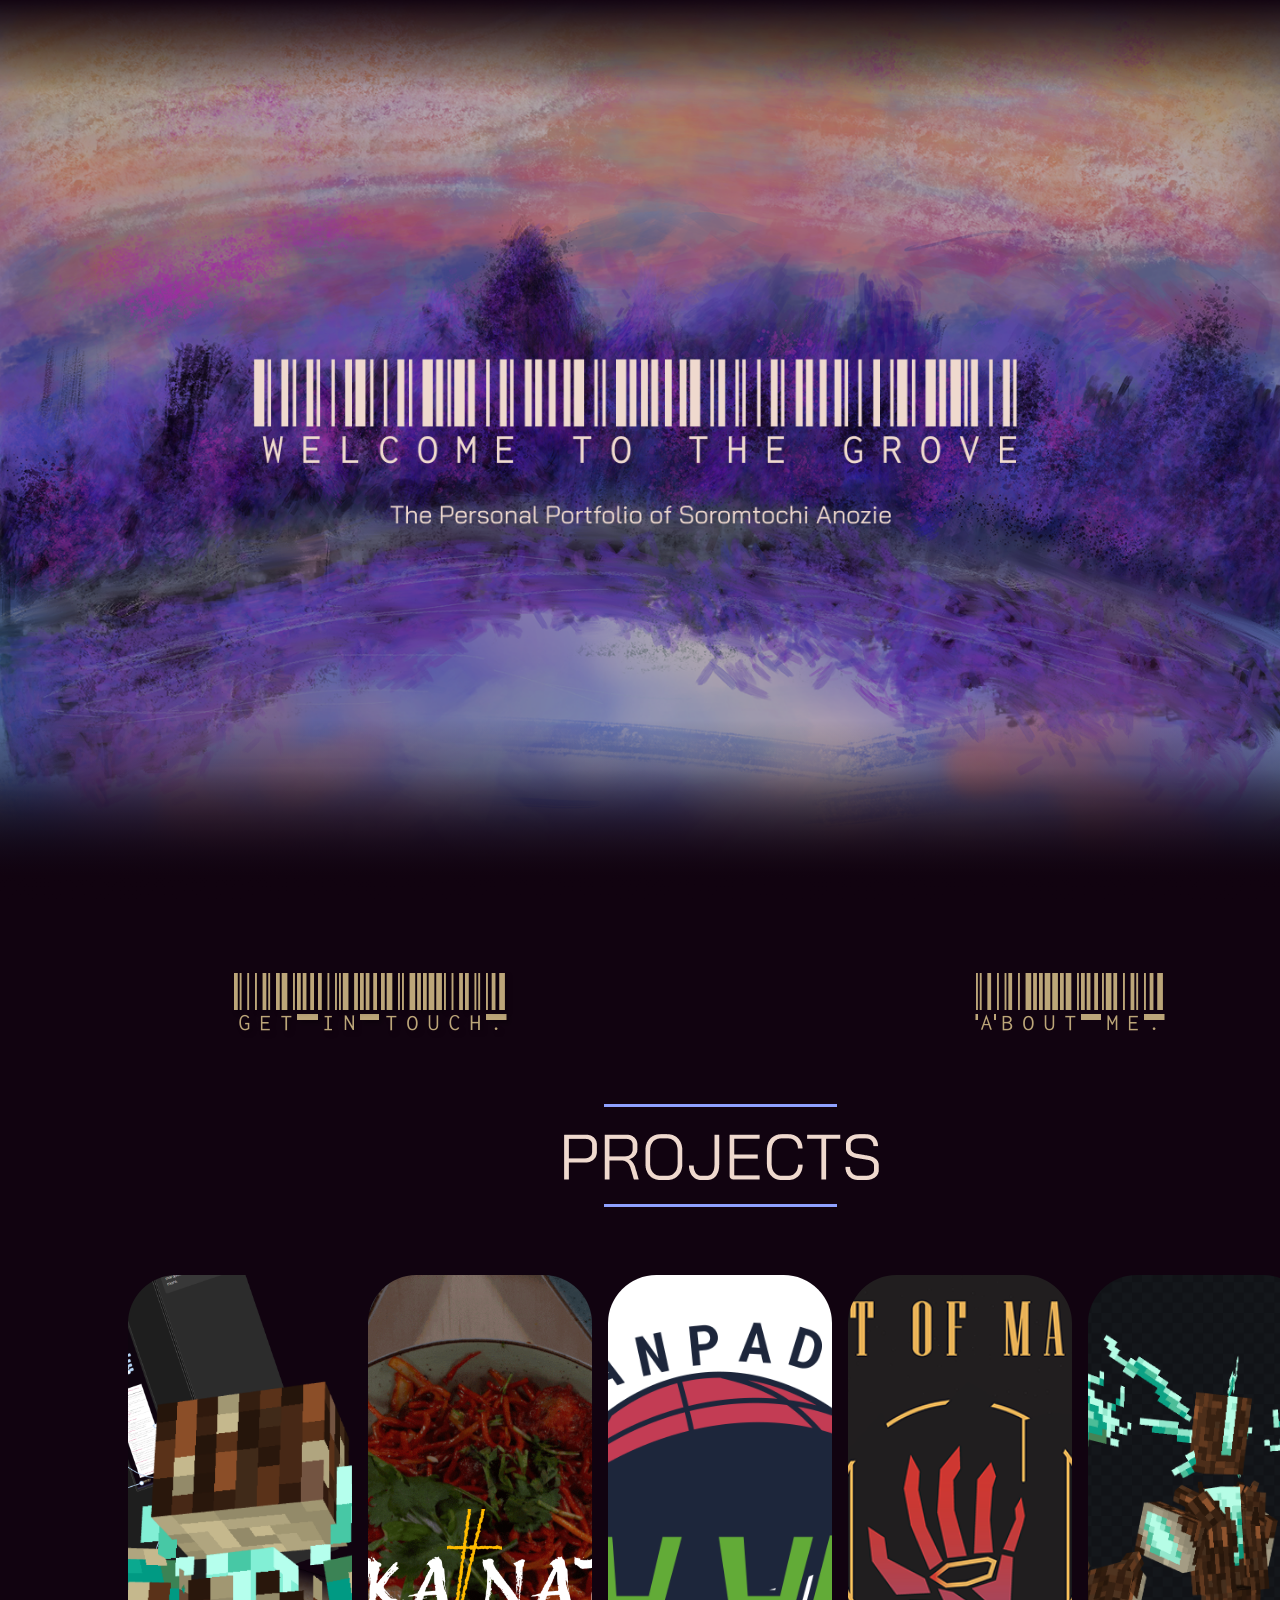
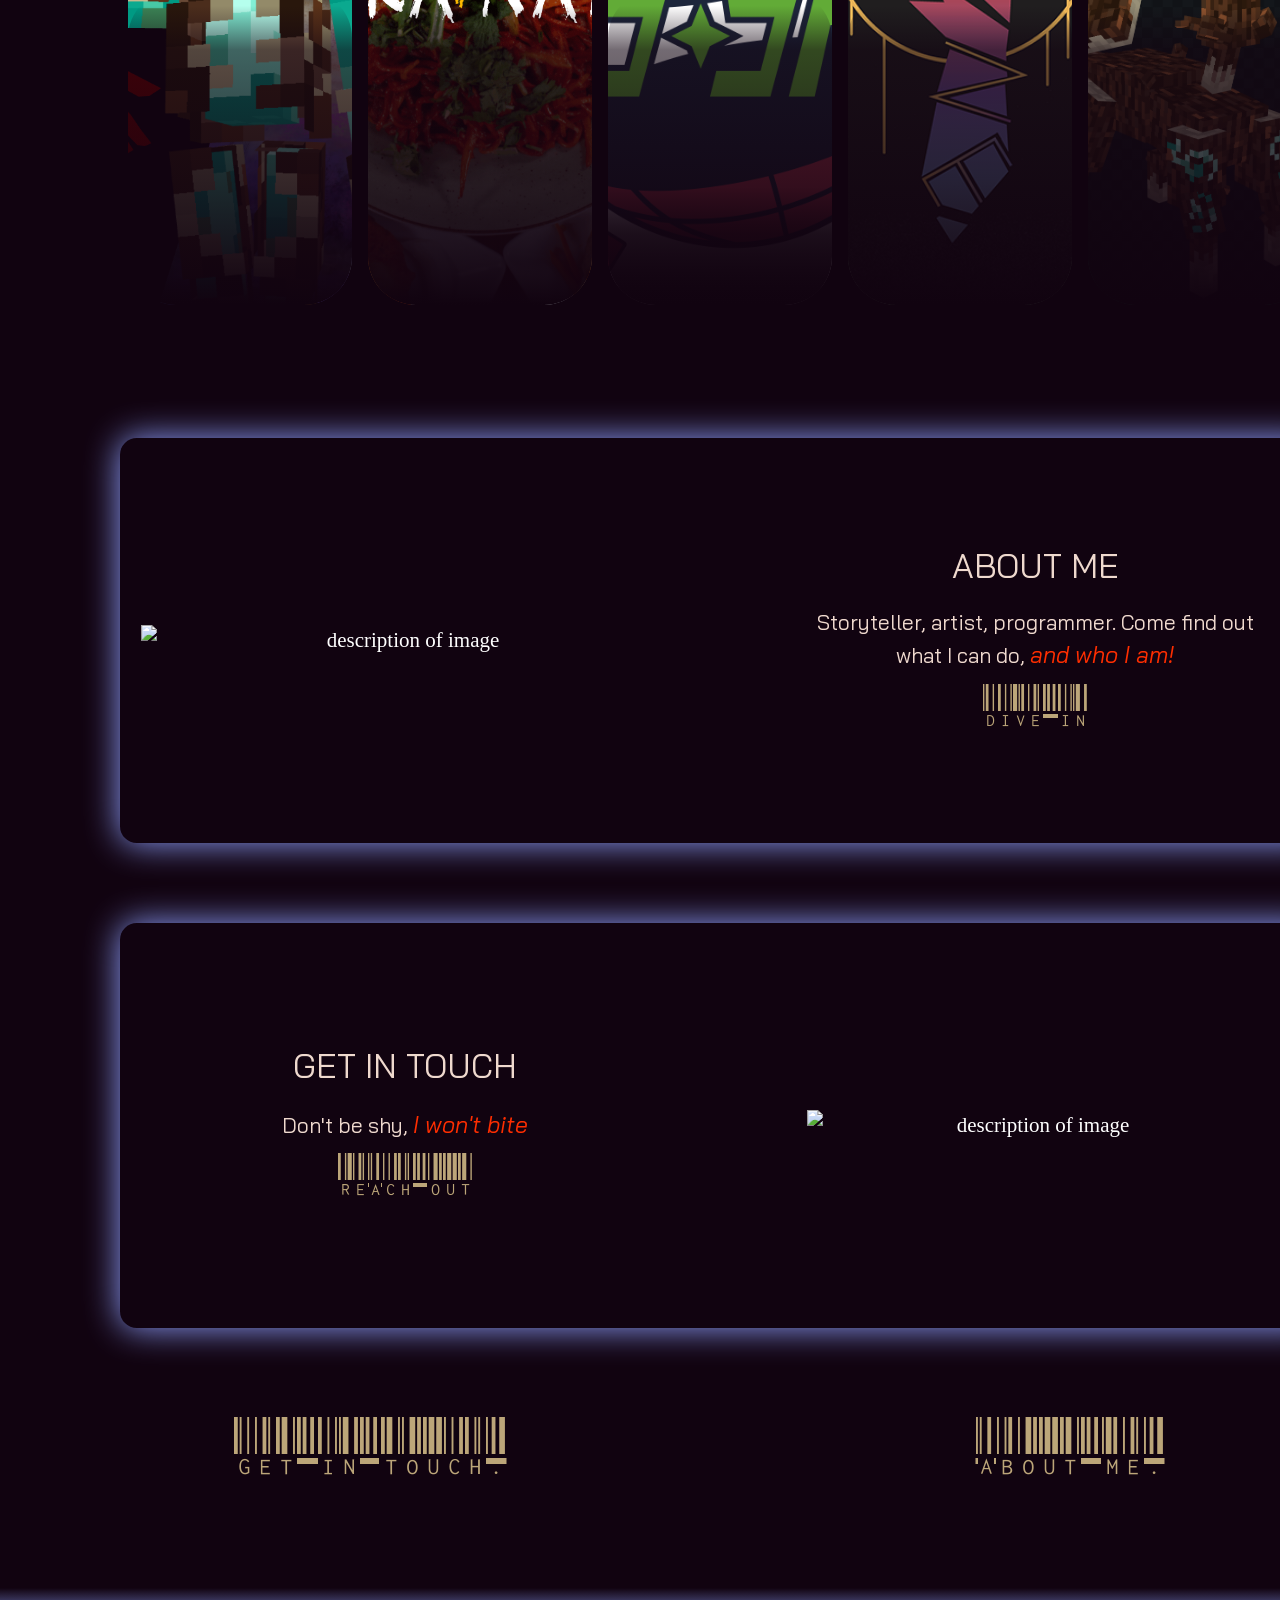
==== index.html @ 04a6e77a "Changed landing page banner, about me banner Added content borders to improve page structure Resolve" ====
<!DOCTYPE html>
<html lang="en-CA">
<head>
    <!--Made by Soromtochi Anozie on [2026/06/27]-->
    <title>Final Assignment</title>
    <meta charset="UTF-8">
    <meta name="viewport" content="width=device-width, initial-scale=1.0" />

    <!--Google Fonts -->
    <link rel="preconnect" href="https://fonts.googleapis.com">
    <link rel="preconnect" href="https://fonts.gstatic.com" crossorigin>
    <link href="https://fonts.googleapis.com/css2?family=Bai+Jamjuree:ital,wght@0,200;0,300;0,400;0,500;0,600;0,700;1,200;1,300;1,400;1,500;1,600;1,700&family=Libre+Barcode+128+Text&display=swap" rel="stylesheet">

    <!-- CSS Mastersheet Link-->
    <link rel="stylesheet" href="style\master.css">
        
    <!-- Testing CSS file TO BE MERGED WITH MASTER.CSS-->
    <link rel="stylesheet" href="style\index-rework.css">

    <!-- CSS Animations File Link-->
    <link rel="stylesheet" href="style\animations.css">

    <!-- JS scripts-->
    <script src="style\s_master.js" async></script>
</head>
<body class="page_mask_horiz">
    <div class="headline">
        <div class="banner-bottom-gradient">
            <h2>
                <a class="navlink" href="weird bug? gradient won't show up without this'"></a>
            </h2>
        </div>
        <img style="width:100vw;" src="images\homepage\homepage_header.png" alt="Large leader that reads 'welcome to the grove, the personal
                            portfolio of Soromtochi Anozie' In the background is a
                            painted forest behind a lake that reflects the sunset
                            and forest. The painting is made with hues of purple,
                            blue and black, with hints of orange in the sunset.">
    </div>
    <div class="main-container">
        <div class="content-strip">
            <div class="navbar-container">
                <div class="nav-content">
                    <a class="navlink" href="contact-page.html" style="text-shadow: 3px 3px 5px rgba(0, 0, 0, 0.3);">GET IN TOUCH.</a>
                </div>
                <div class="nav-content">
                    <a class="navlink" href="about-page.html">ABOUT ME.</a>
                </div>
            </div>
            <!--Projects image banner-->
            <div class="content-section-1x1">
                <div class="content-block-1x1">
                    <img src="images\homepage\project_header.png" alt="description of image">
                </div>
            </div>
            <!--actual content starts-->
            <!--Headline Projects-->
            <div class="projectContainer">
                <!--This Website! Highlight Panel-->
                <div class="projectPanel">
                    <div class="projectHighlightInfoBox">
                        <h1>This Website!</h1>
                        <p>
                            Logo redesign for the CANPAD doctors confference Youth and Young adult branch
                        </p>
                        <h2>
                            <a class="navlink" href="finality-spells-page.html">ENTER</a>
                        </h2>
                    </div>
                    <img class="projectImg" src="images\homepage\this_website_highlight_banner.png" alt="description of image">
                </div>
                <!--Hakka Nation Fictional Redesign Highlight Panel-->
                <div class="projectPanel">
                    <div class="projectHighlightInfoBox">
                        <h1>Hakka Nation Fictional Redesign</h1>
                        <p>
                            Logo redesign for the CANPAD doctors confference Youth and Young adult branch
                        </p>
                        <h2>
                            <a class="navlink" href="finality-spells-page.html">ENTER</a>
                        </h2>
                    </div>
                    <img class="projectImg" src="images\homepage\hakka_nation_redesign_highlight_banner.png" alt="description of image">
                </div>
                <!--CANPAD YYA Redesign Highlight Panel-->
                <div class="projectPanel">
                    <div class="projectHighlightInfoBox">
                        <h1>CANPAD YYA Logo Redesign</h1>
                        <p>
                            Logo redesign for the CANPAD doctors confference Youth and Young adult branch
                        </p>
                        <h2>
                            <a class="navlink" href="finality-spells-page.html">ENTER</a>
                        </h2>
                    </div>
                    <img class="projectImg" src="images\homepage\CANPAD_YYA_logo_design.png" alt="description of image">
                </div>
                <!--Client Design Assignment Highlight Panel-->
                <div class="projectPanel">
                    <div class="projectHighlightInfoBox">
                        <h1>Client Design Assignment</h1>
                        <p>
                            Logo redesign for the CANPAD doctors confference Youth and Young adult branch
                        </p>
                        <h2>
                            <a class="navlink" href="brand-design-assignment-page.html">ENTER</a>
                        </h2>
                    </div>
                    <img class="projectImg" src="images\homepage\outOfManyThumbnail.png" alt="description of image">
                </div>
                <!--Finality Spells Highlight Panel-->
                <div class="projectPanel">
                    <div class="projectHighlightInfoBox">
                        <h1>Finality Spells</h1>
                        <p>
                            A passion project in the form of a Minecraft mod. It combines my skills as a
                            pixel artist, animator, and gameplay designer to create something I can enjoy with my friends
                        </p>
                        <h2>
                            <a class="navlink" href="finality-spells-page.html">ENTER</a>
                        </h2>
                    </div>
                    <img class="projectImg" src="images\homepage\shard_guardian.png" alt="description of image">
                </div>
            </div>
            <!--See more projects link! [blurbs are still being written]-->
            <!--Simple about me blurb with segway to full page-->
            <div class="content-section-2x1-alt light-blue-border">
                <div class="content-block-2x1-alt">
                    <img style="width:110%" src="images\homepage\deerbone_mask.gif" alt="description of image">
                </div>
                <div class="content-block-2x1-alt">
                    <h1>ABOUT ME</h1>
                    <p>
                        Storyteller, artist, programmer. Come find out what I can do,
                        <span class="highlight" style="font-size:1.1em;"><i>and who I am!</i> </span>
                    </p>
                    <h2>
                        <a class="navlink" href="about-page.html">DIVE IN</a>
                    </h2>
                </div>
            </div>
            <!--Like what you see? GET IN TOUCH-->
            <div class="content-section-2x1-alt light-blue-border">
                <div class="content-block-2x1-alt">
                    <h1>GET IN TOUCH</h1>
                    <p>
                        Don't be shy, <span class="highlight" style="font-size:1.1em;"><i>I won't bite</i> </span>
                    </p>
                    <h2>
                        <a class="navlink" href="contact-page.html">REACH OUT</a>
                    </h2>
                </div>
                <div class="content-block-2x1-alt">
                    <img style="width:95%" src="images\homepage\ThunessakIdleNoSpin_facing_left.gif" alt="description of image">
                </div>
            </div>
            <!--Footer-->
            <div class="navbar-container">
                <div class="nav-content">
                    <a class="navlink" href="contact-page.html">GET IN TOUCH.</a>
                </div>
                <div class="nav-content">
                    <a class="navlink" href="about-page.html">ABOUT ME.</a>
                </div>
            </div>
        </div>
    </div>
    <div id="bottomgradient"></div>
</body>
</html>
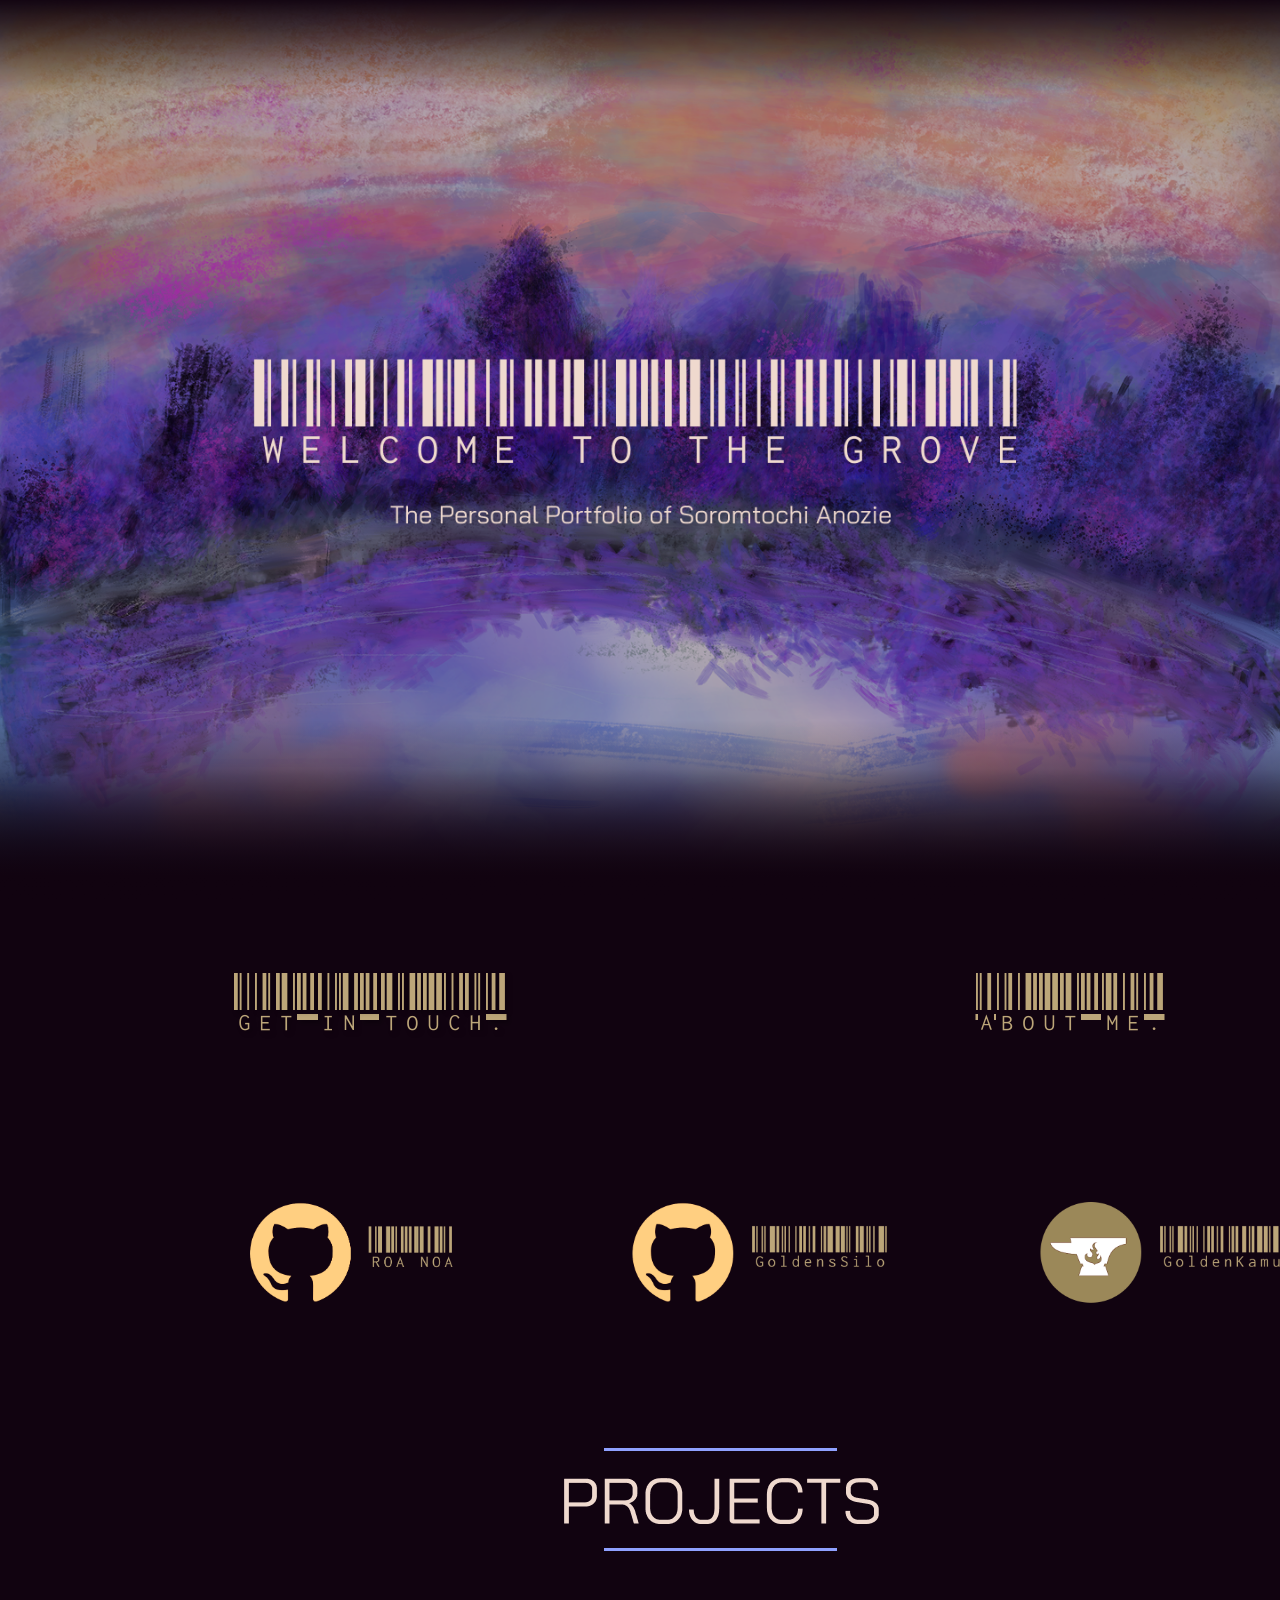
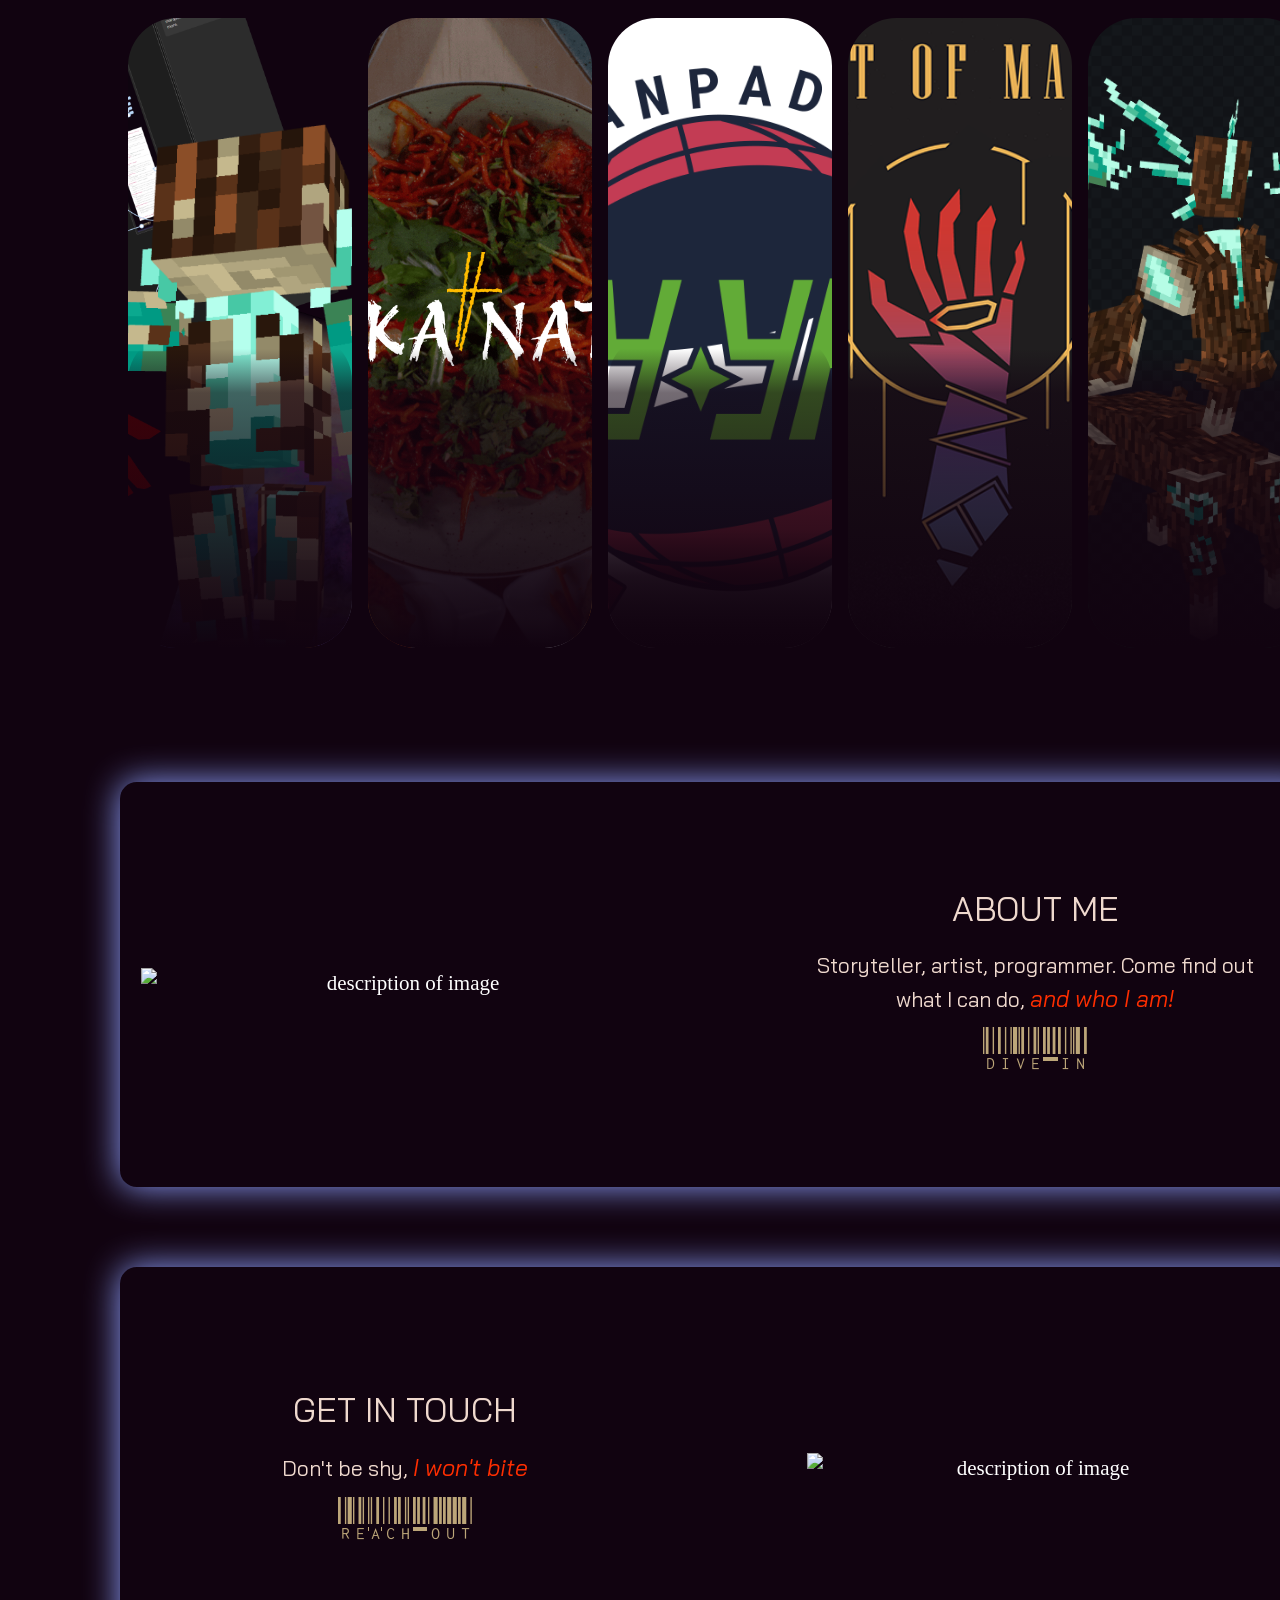
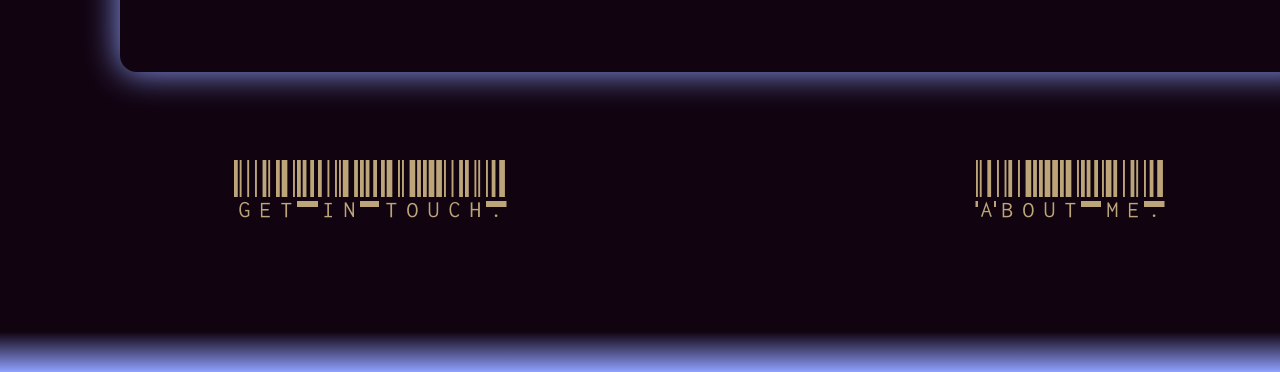
==== commit 6127adc5: "Fixed finality spells and brand design sections Created blurbs for the project highlights on the pag" ====
--- a/index.html
+++ b/index.html
@@ -13,7 +13,7 @@
 
     <!-- CSS Mastersheet Link-->
     <link rel="stylesheet" href="style\master.css">
-        
+
     <!-- Testing CSS file TO BE MERGED WITH MASTER.CSS-->
     <link rel="stylesheet" href="style\index-rework.css">
 
@@ -46,6 +46,25 @@
                     <a class="navlink" href="about-page.html">ABOUT ME.</a>
                 </div>
             </div>
+            <!-- Github and Curseforge Links -->
+            <!-- Github and Curseforge Links -->
+            <div class="content-section-3x1" style="margin: 2em;">
+                <div class="content-block-3x1" style="width:25%; scale: 0.35">
+                    <a class="navlink" href="https://github.com/ROA-NOA?tab=repositories">
+                        <img src="images\general\github_roa_noa.png" alt="github logo with the username 'ROA NOA' beside it.">
+                    </a>
+                </div>
+                <div class="content-block-3x1" style="width:25%; scale: 0.35">
+                    <a class="navlink" href="https://github.com/GoldensSilo?tab=repositories">
+                        <img src="images\general\github_goldens_silo.png" alt="github logo with the username 'Goldens Silo' beside it.">
+                    </a>
+                </div>
+                <div class="content-block-3x1" style="width:25%; scale: 0.35">
+                    <a class="navlink" href="https://www.curseforge.com/members/goldenkamui/projects">
+                        <img src="images\general\curseforge_goldenkamui.png" alt="curseforge logo with the username 'GoldenKamui' beside it.">
+                    </a>
+                </div>
+            </div>
             <!--Projects image banner-->
             <div class="content-section-1x1">
                 <div class="content-block-1x1">
@@ -60,7 +79,8 @@
                     <div class="projectHighlightInfoBox">
                         <h1>This Website!</h1>
                         <p>
-                            Logo redesign for the CANPAD doctors confference Youth and Young adult branch
+                            From class assignment to personal project, take a look at how I made this website by hand
+                            with HTML, CSS, and Javascript and a whole lotta Stack Overflow.
                         </p>
                         <h2>
                             <a class="navlink" href="finality-spells-page.html">ENTER</a>
@@ -73,7 +93,8 @@
                     <div class="projectHighlightInfoBox">
                         <h1>Hakka Nation Fictional Redesign</h1>
                         <p>
-                            Logo redesign for the CANPAD doctors confference Youth and Young adult branch
+                            A <b>fictional</b> redesign of the Hakka Nation resteraunt website, featuring sitemaps,
+                            and neumerous adjustments to improve on the original site.
                         </p>
                         <h2>
                             <a class="navlink" href="finality-spells-page.html">ENTER</a>
@@ -86,7 +107,7 @@
                     <div class="projectHighlightInfoBox">
                         <h1>CANPAD YYA Logo Redesign</h1>
                         <p>
-                            Logo redesign for the CANPAD doctors confference Youth and Young adult branch
+                            Logo redesign for the CANPAD doctors confference Youth and Young adult branch.
                         </p>
                         <h2>
                             <a class="navlink" href="finality-spells-page.html">ENTER</a>
@@ -99,7 +120,8 @@
                     <div class="projectHighlightInfoBox">
                         <h1>Client Design Assignment</h1>
                         <p>
-                            Logo redesign for the CANPAD doctors confference Youth and Young adult branch
+                            Mock logo design assignment for an in-class client. Drafted logos, held reviews, created posters,
+                            and photoshop mockups to represent the client's design story.
                         </p>
                         <h2>
                             <a class="navlink" href="brand-design-assignment-page.html">ENTER</a>
@@ -112,8 +134,8 @@
                     <div class="projectHighlightInfoBox">
                         <h1>Finality Spells</h1>
                         <p>
-                            A passion project in the form of a Minecraft mod. It combines my skills as a
-                            pixel artist, animator, and gameplay designer to create something I can enjoy with my friends
+                            A passion project in the form of a Minecraft mod. It combines my skills as an
+                            artist, animator, and gameplay designer to create something I can enjoy with my friends.
                         </p>
                         <h2>
                             <a class="navlink" href="finality-spells-page.html">ENTER</a>
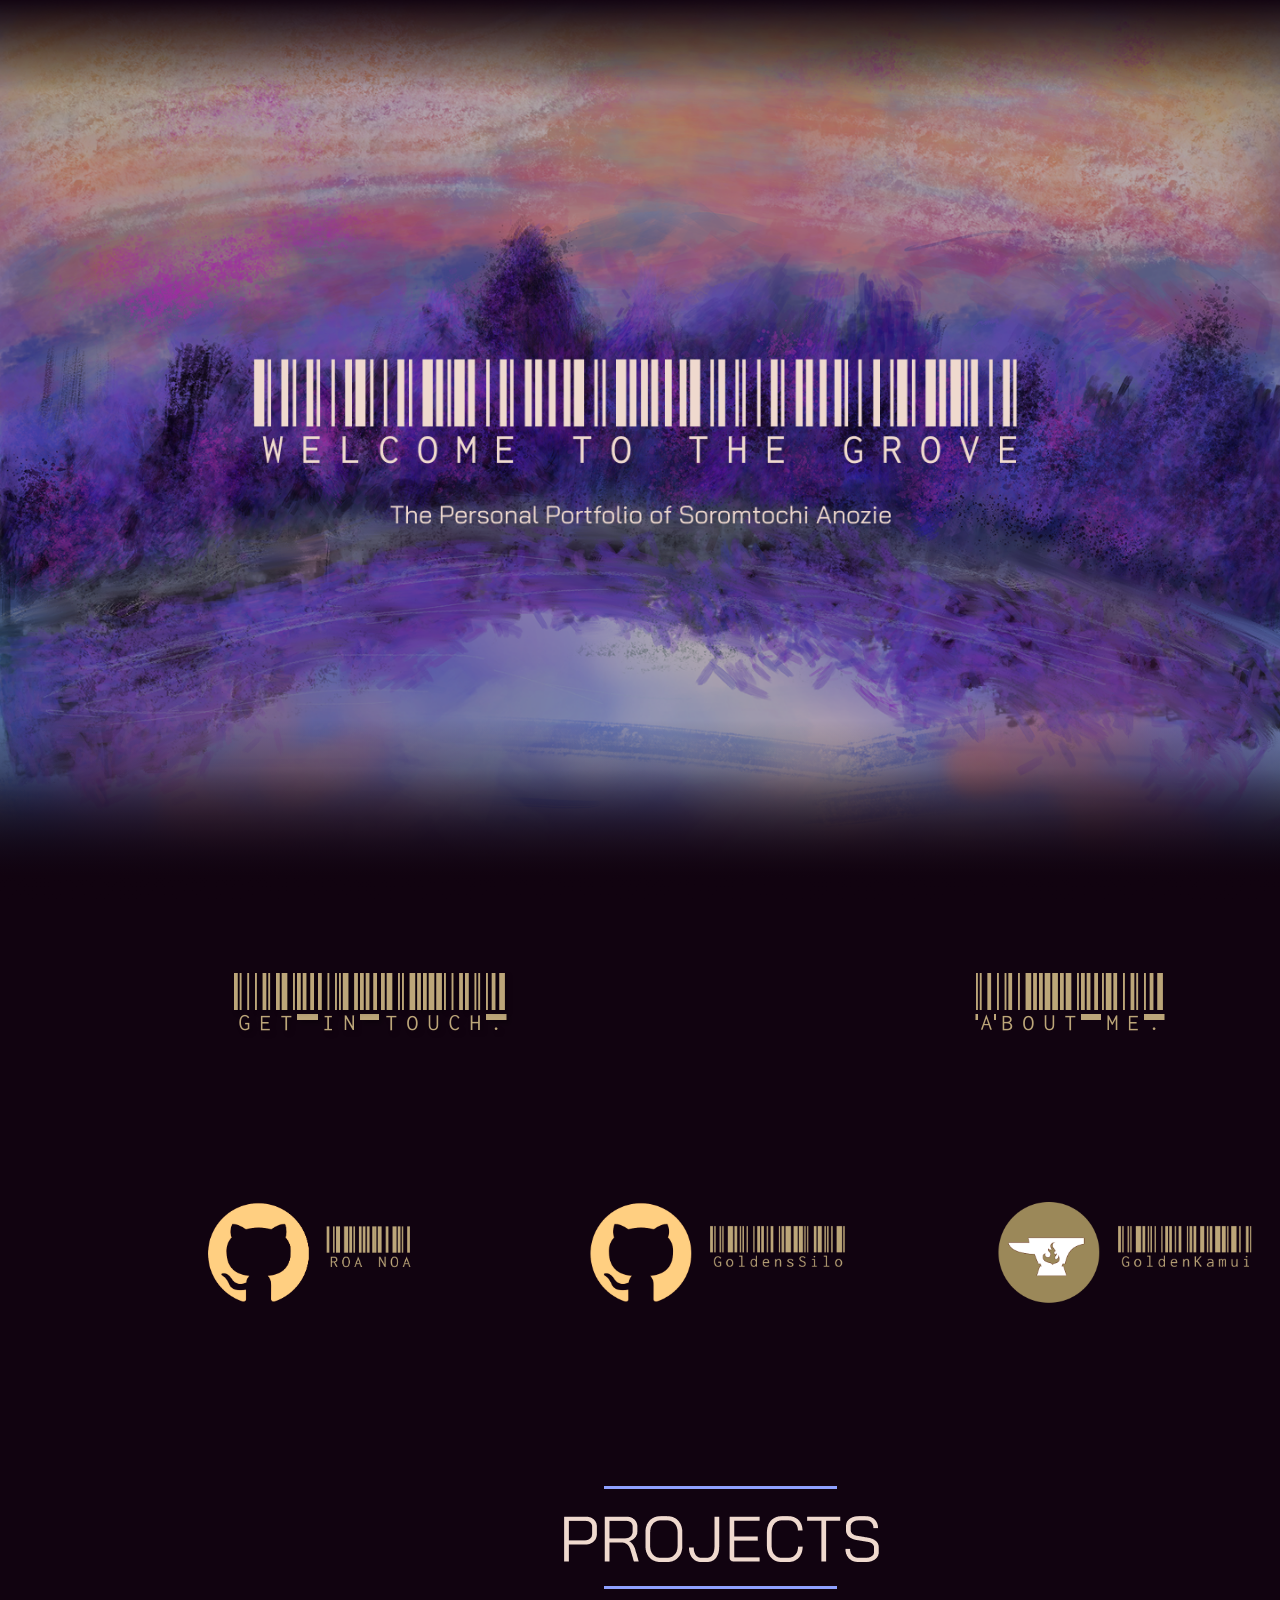
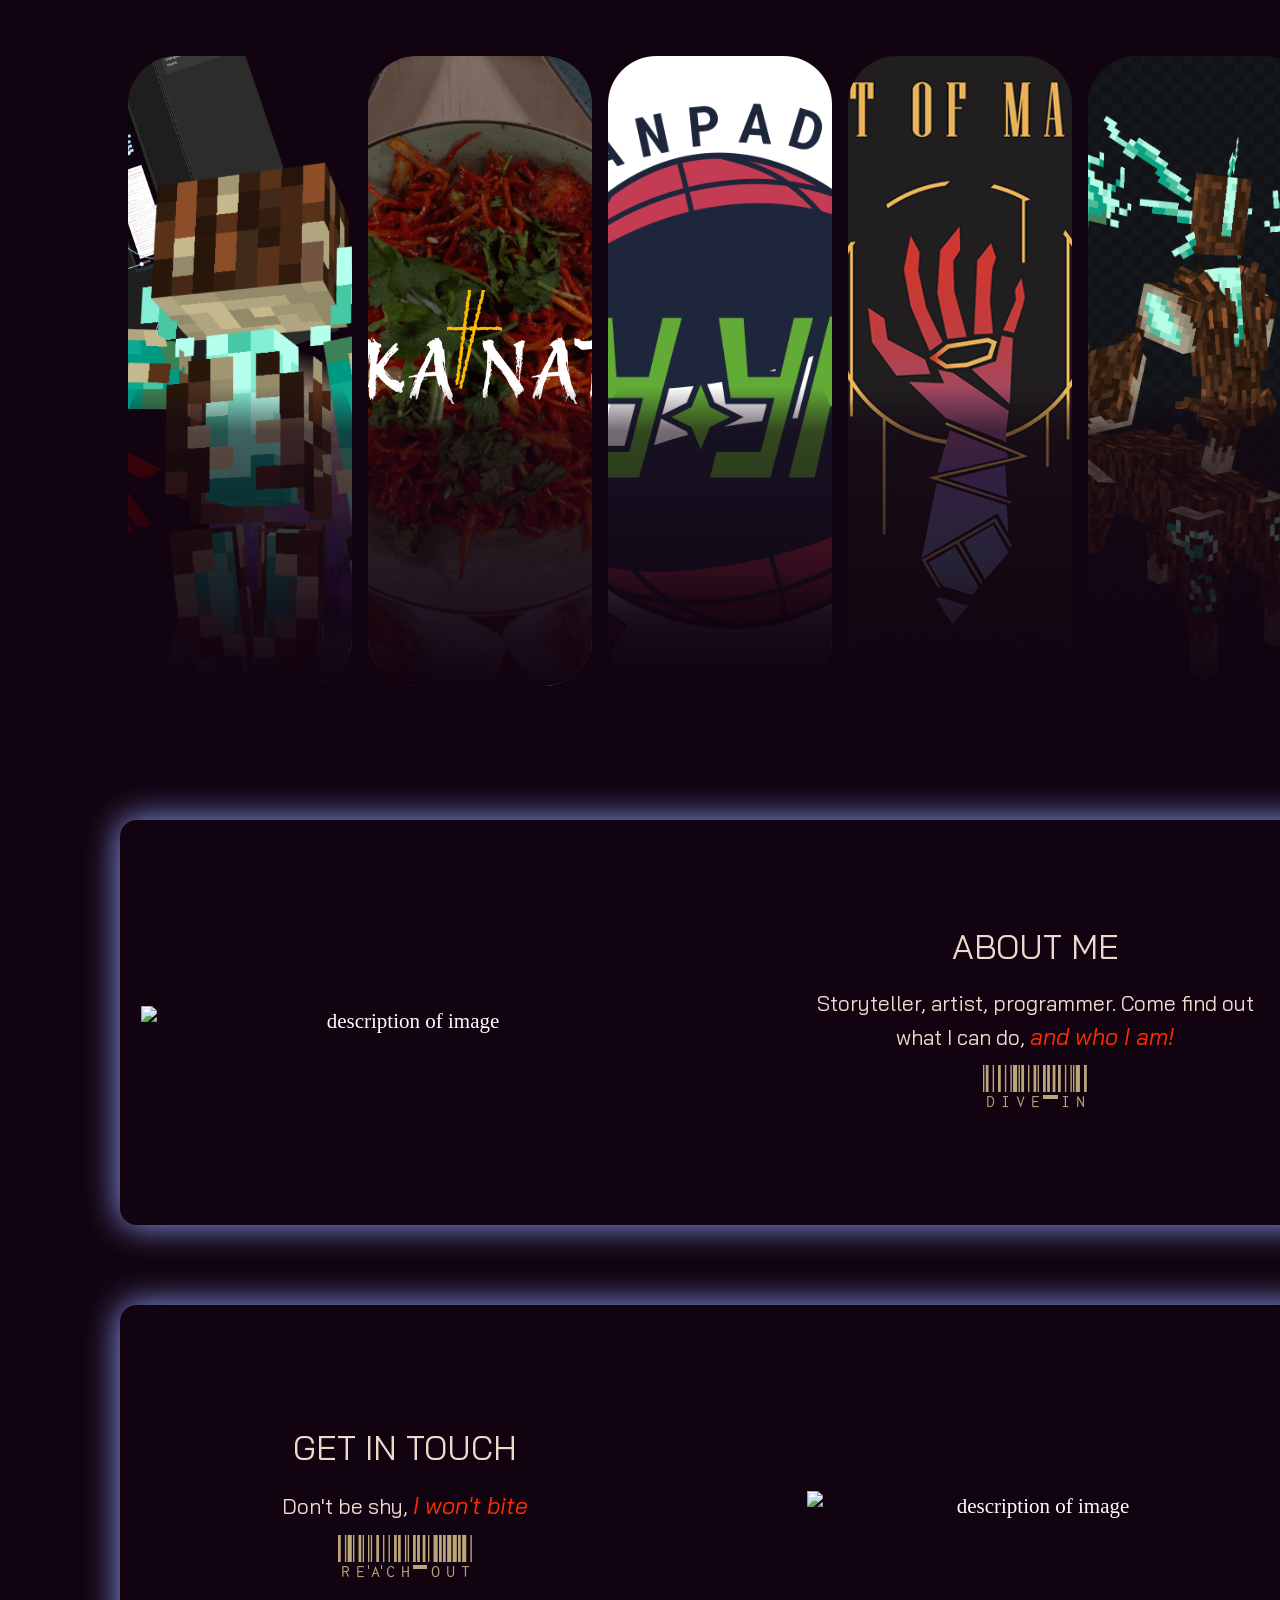
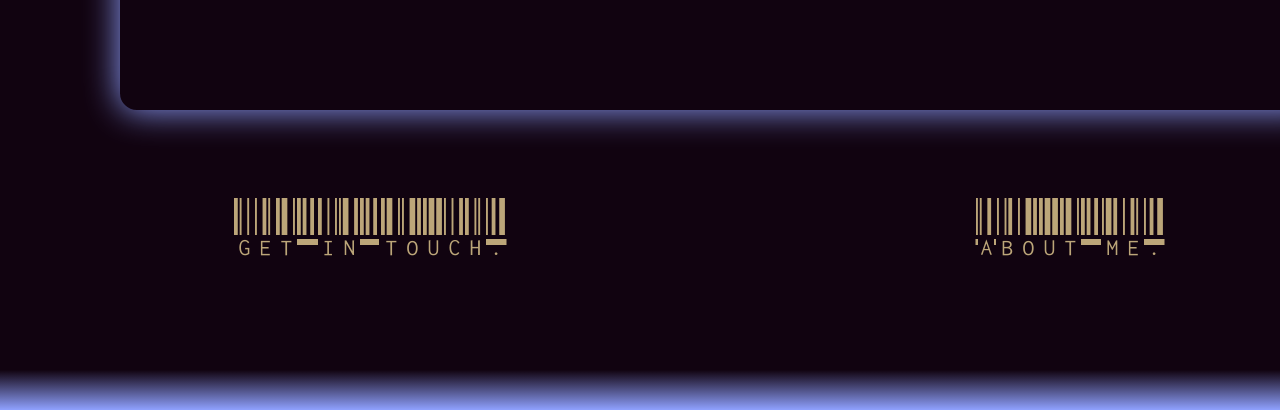
==== commit a9d527d4: "Small fixes to the home page, adjusted working of the brand design assignment page" ====
--- a/index.html
+++ b/index.html
@@ -48,18 +48,18 @@
             </div>
             <!-- Github and Curseforge Links -->
             <!-- Github and Curseforge Links -->
-            <div class="content-section-3x1" style="margin: 2em;">
-                <div class="content-block-3x1" style="width:25%; scale: 0.35">
+            <div class="content-section-3x1" style="display:flex;">
+                <div class="content-block-3x1" style="width:20%; scale: 0.35">
                     <a class="navlink" href="https://github.com/ROA-NOA?tab=repositories">
                         <img src="images\general\github_roa_noa.png" alt="github logo with the username 'ROA NOA' beside it.">
                     </a>
                 </div>
-                <div class="content-block-3x1" style="width:25%; scale: 0.35">
+                <div class="content-block-3x1" style="width:20%; scale: 0.35">
                     <a class="navlink" href="https://github.com/GoldensSilo?tab=repositories">
                         <img src="images\general\github_goldens_silo.png" alt="github logo with the username 'Goldens Silo' beside it.">
                     </a>
                 </div>
-                <div class="content-block-3x1" style="width:25%; scale: 0.35">
+                <div class="content-block-3x1" style="width:20%; scale: 0.35">
                     <a class="navlink" href="https://www.curseforge.com/members/goldenkamui/projects">
                         <img src="images\general\curseforge_goldenkamui.png" alt="curseforge logo with the username 'GoldenKamui' beside it.">
                     </a>
@@ -118,10 +118,10 @@
                 <!--Client Design Assignment Highlight Panel-->
                 <div class="projectPanel">
                     <div class="projectHighlightInfoBox">
-                        <h1>Client Design Assignment</h1>
+                        <h1>Client Brand Design Assignment</h1>
                         <p>
-                            Mock logo design assignment for an in-class client. Drafted logos, held reviews, created posters,
-                            and photoshop mockups to represent the client's design story.
+                            Mock branding assignment for an in-class client. Drafted logos, held reviews, created posters,
+                            and photoshopped mockups to represent the client's design story.
                         </p>
                         <h2>
                             <a class="navlink" href="brand-design-assignment-page.html">ENTER</a>
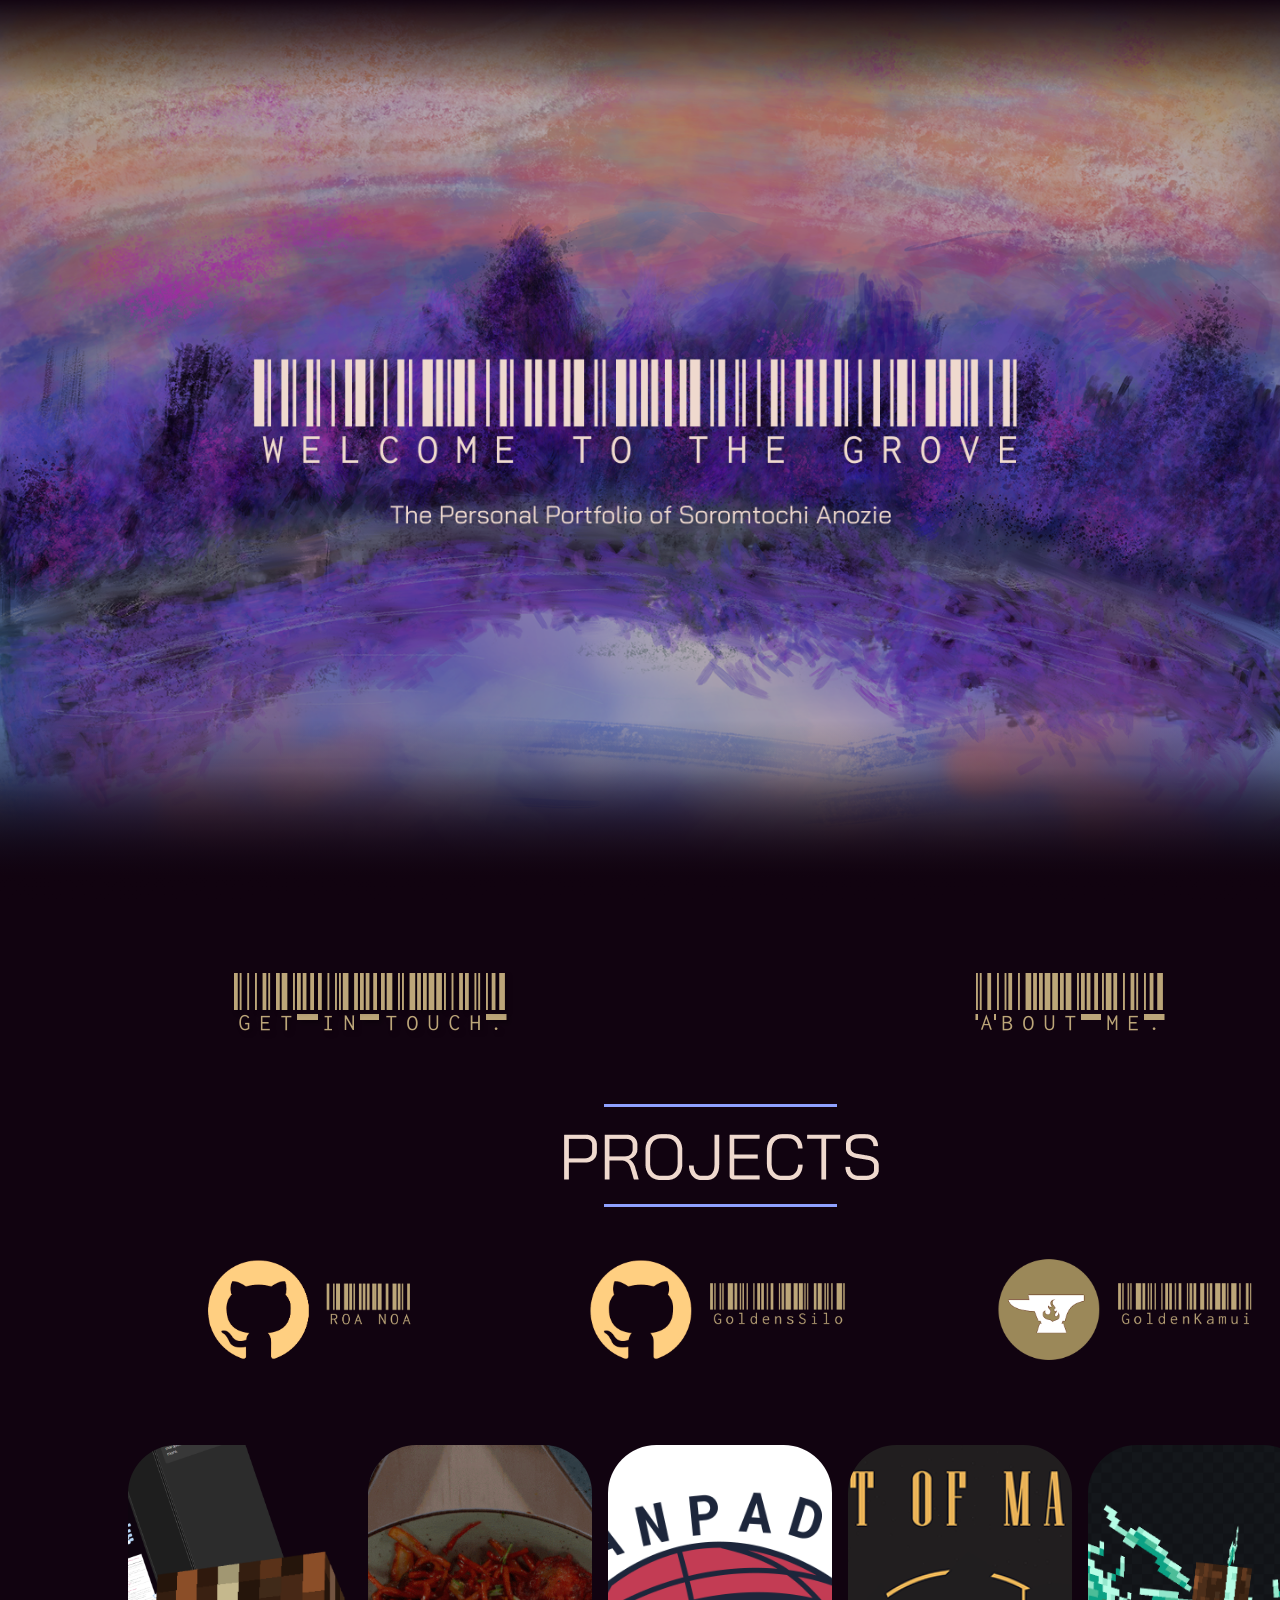
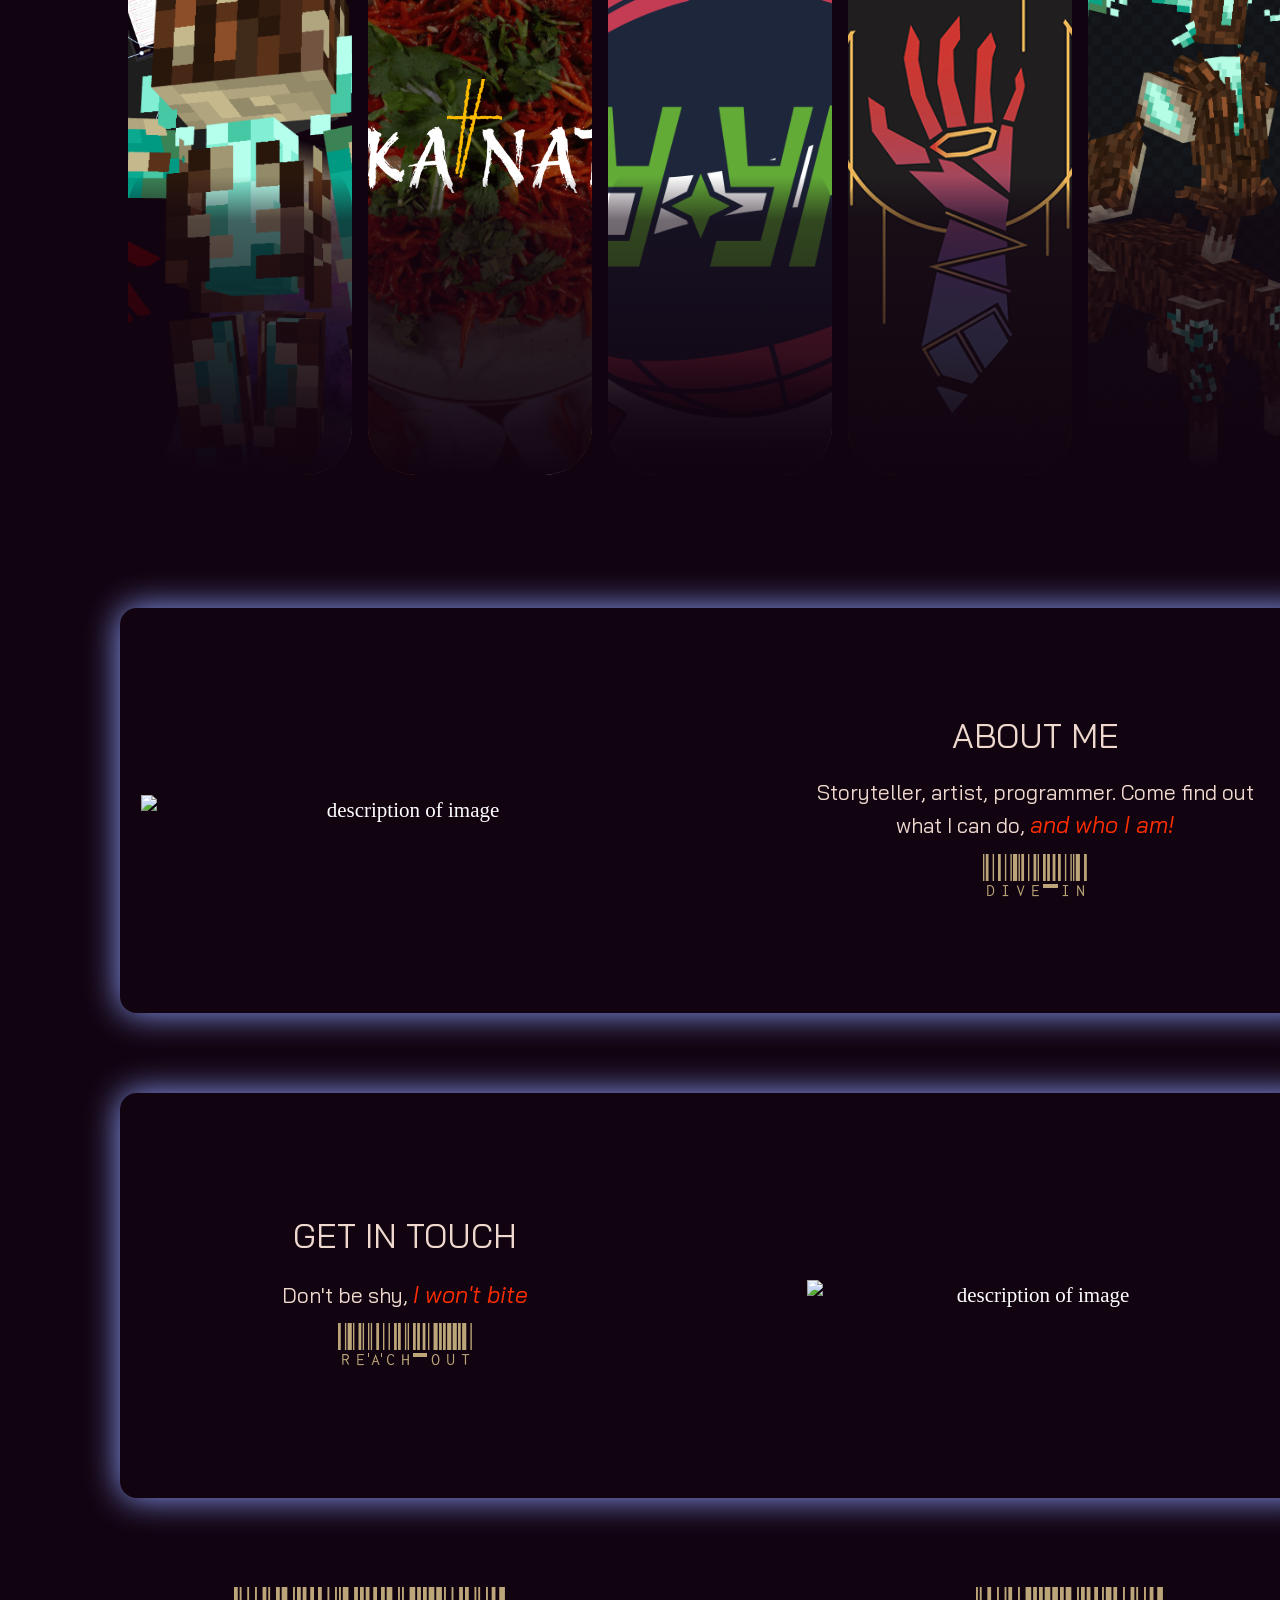
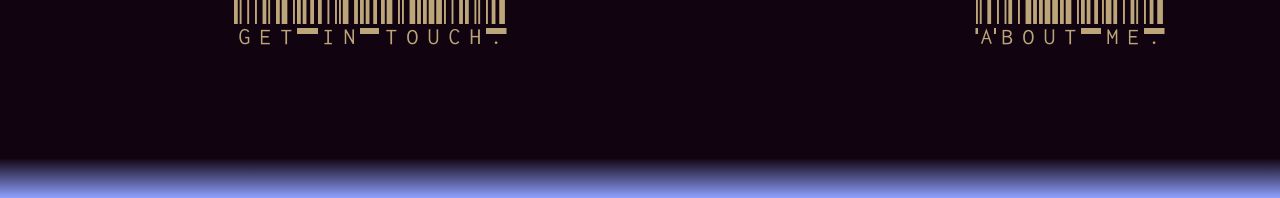
==== commit 637ca184: "Added a class to handle the github/curseforge image links set up Hakka Nation Conceptual Redesign pa" ====
--- a/index.html
+++ b/index.html
@@ -46,29 +46,28 @@
                     <a class="navlink" href="about-page.html">ABOUT ME.</a>
                 </div>
             </div>
-            <!-- Github and Curseforge Links -->
+            <!--Projects image banner-->
+            <div class="content-section-1x1">
+                <div class="content-block-1x1">
+                    <img src="images\homepage\project_header.png" alt="description of image">
+                </div>
+            </div>
             <!-- Github and Curseforge Links -->
             <div class="content-section-3x1" style="display:flex;">
-                <div class="content-block-3x1" style="width:20%; scale: 0.35">
+                <div class="content-block-3x1 git-forge-scaled">
                     <a class="navlink" href="https://github.com/ROA-NOA?tab=repositories">
                         <img src="images\general\github_roa_noa.png" alt="github logo with the username 'ROA NOA' beside it.">
                     </a>
                 </div>
-                <div class="content-block-3x1" style="width:20%; scale: 0.35">
+                <div class="content-block-3x1 git-forge-scaled">
                     <a class="navlink" href="https://github.com/GoldensSilo?tab=repositories">
                         <img src="images\general\github_goldens_silo.png" alt="github logo with the username 'Goldens Silo' beside it.">
                     </a>
                 </div>
-                <div class="content-block-3x1" style="width:20%; scale: 0.35">
+                <div class="content-block-3x1 git-forge-scaled">
                     <a class="navlink" href="https://www.curseforge.com/members/goldenkamui/projects">
                         <img src="images\general\curseforge_goldenkamui.png" alt="curseforge logo with the username 'GoldenKamui' beside it.">
                     </a>
-                </div>
-            </div>
-            <!--Projects image banner-->
-            <div class="content-section-1x1">
-                <div class="content-block-1x1">
-                    <img src="images\homepage\project_header.png" alt="description of image">
                 </div>
             </div>
             <!--actual content starts-->
@@ -88,16 +87,16 @@
                     </div>
                     <img class="projectImg" src="images\homepage\this_website_highlight_banner.png" alt="description of image">
                 </div>
-                <!--Hakka Nation Fictional Redesign Highlight Panel-->
+                <!--Hakka Nation Conceptual Redesign Highlight Panel-->
                 <div class="projectPanel">
                     <div class="projectHighlightInfoBox">
-                        <h1>Hakka Nation Fictional Redesign</h1>
+                        <h1>Hakka Nation Redesign <i>[CONCEPT]</i></h1>
                         <p>
-                            A <b>fictional</b> redesign of the Hakka Nation resteraunt website, featuring sitemaps,
-                            and neumerous adjustments to improve on the original site.
+                            A <b>conceptual</b> redesign of the Hakka Nation resteraunt website, featuring sitemaps,
+                            and neumerous UI + UX adjustments to improve on the original site.
                         </p>
                         <h2>
-                            <a class="navlink" href="finality-spells-page.html">ENTER</a>
+                            <a class="navlink" href="hakka-naion-redesign-page.html">ENTER</a>
                         </h2>
                     </div>
                     <img class="projectImg" src="images\homepage\hakka_nation_redesign_highlight_banner.png" alt="description of image">
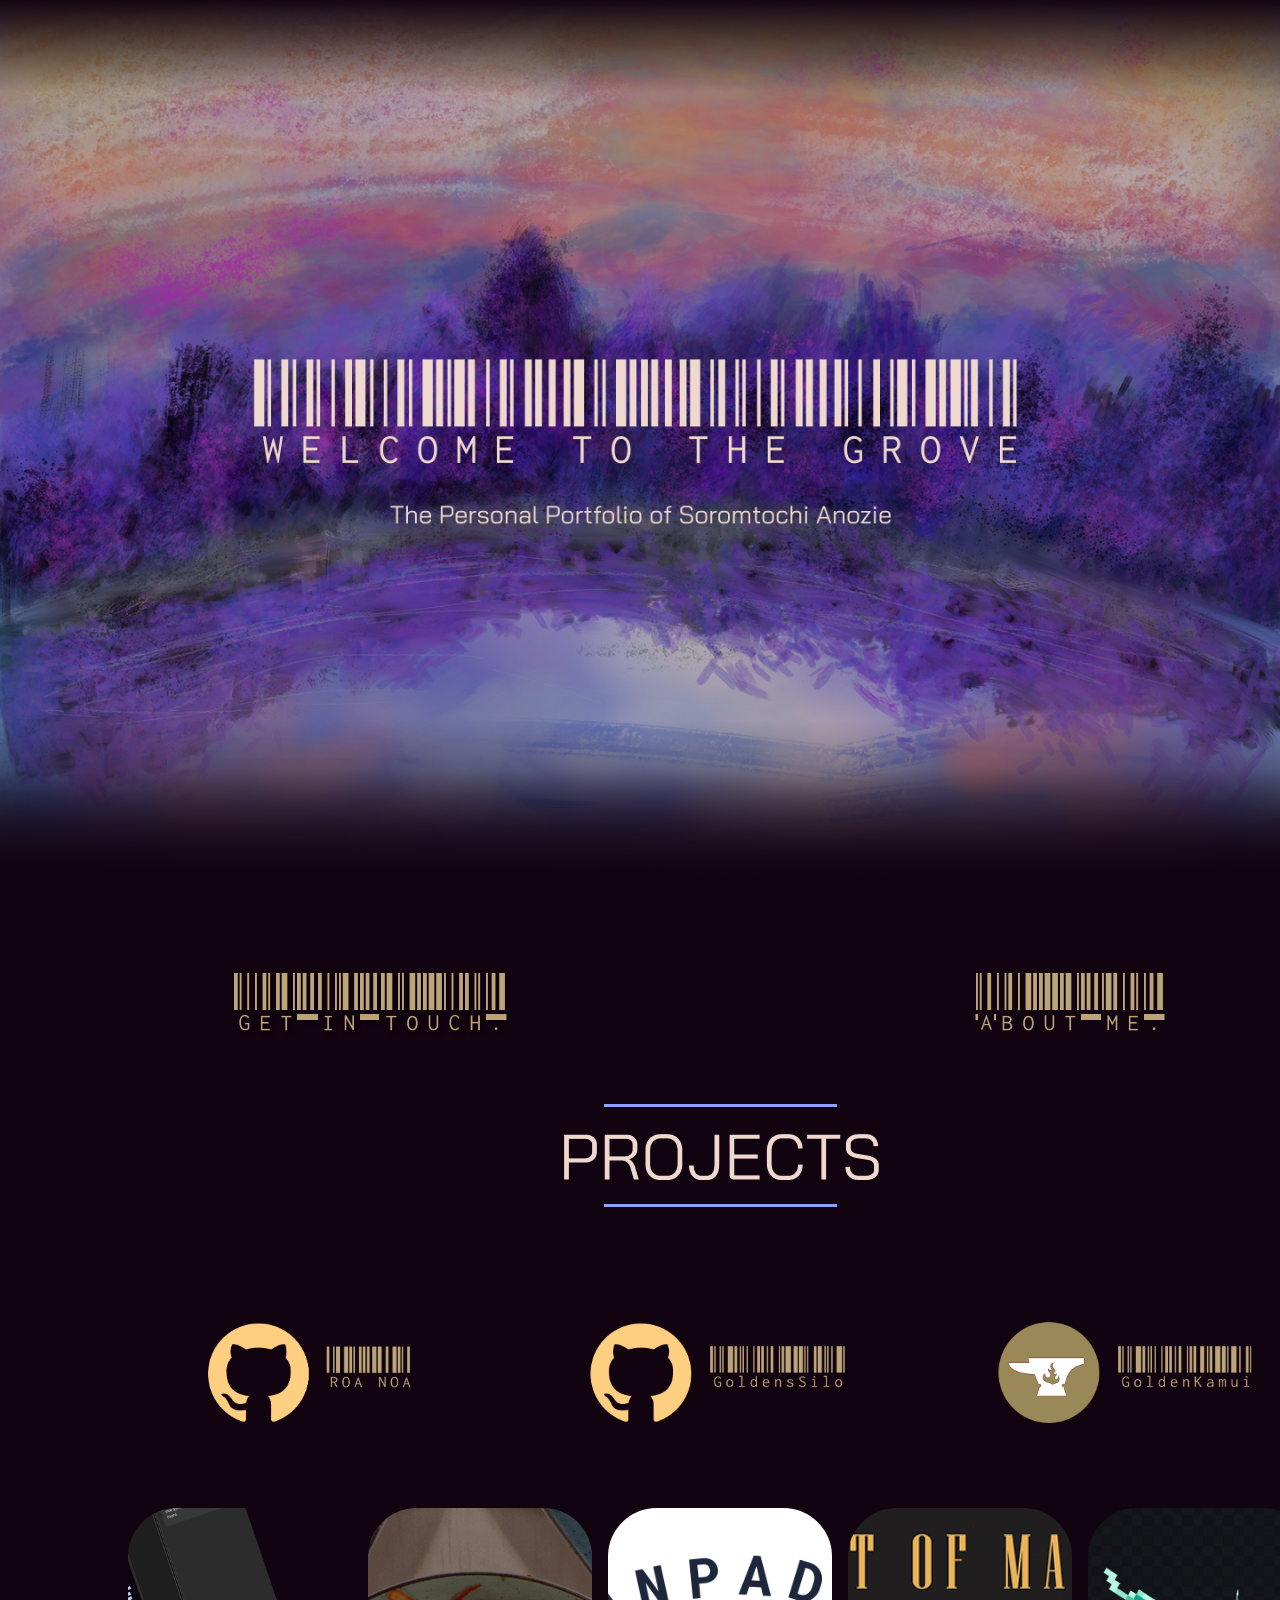
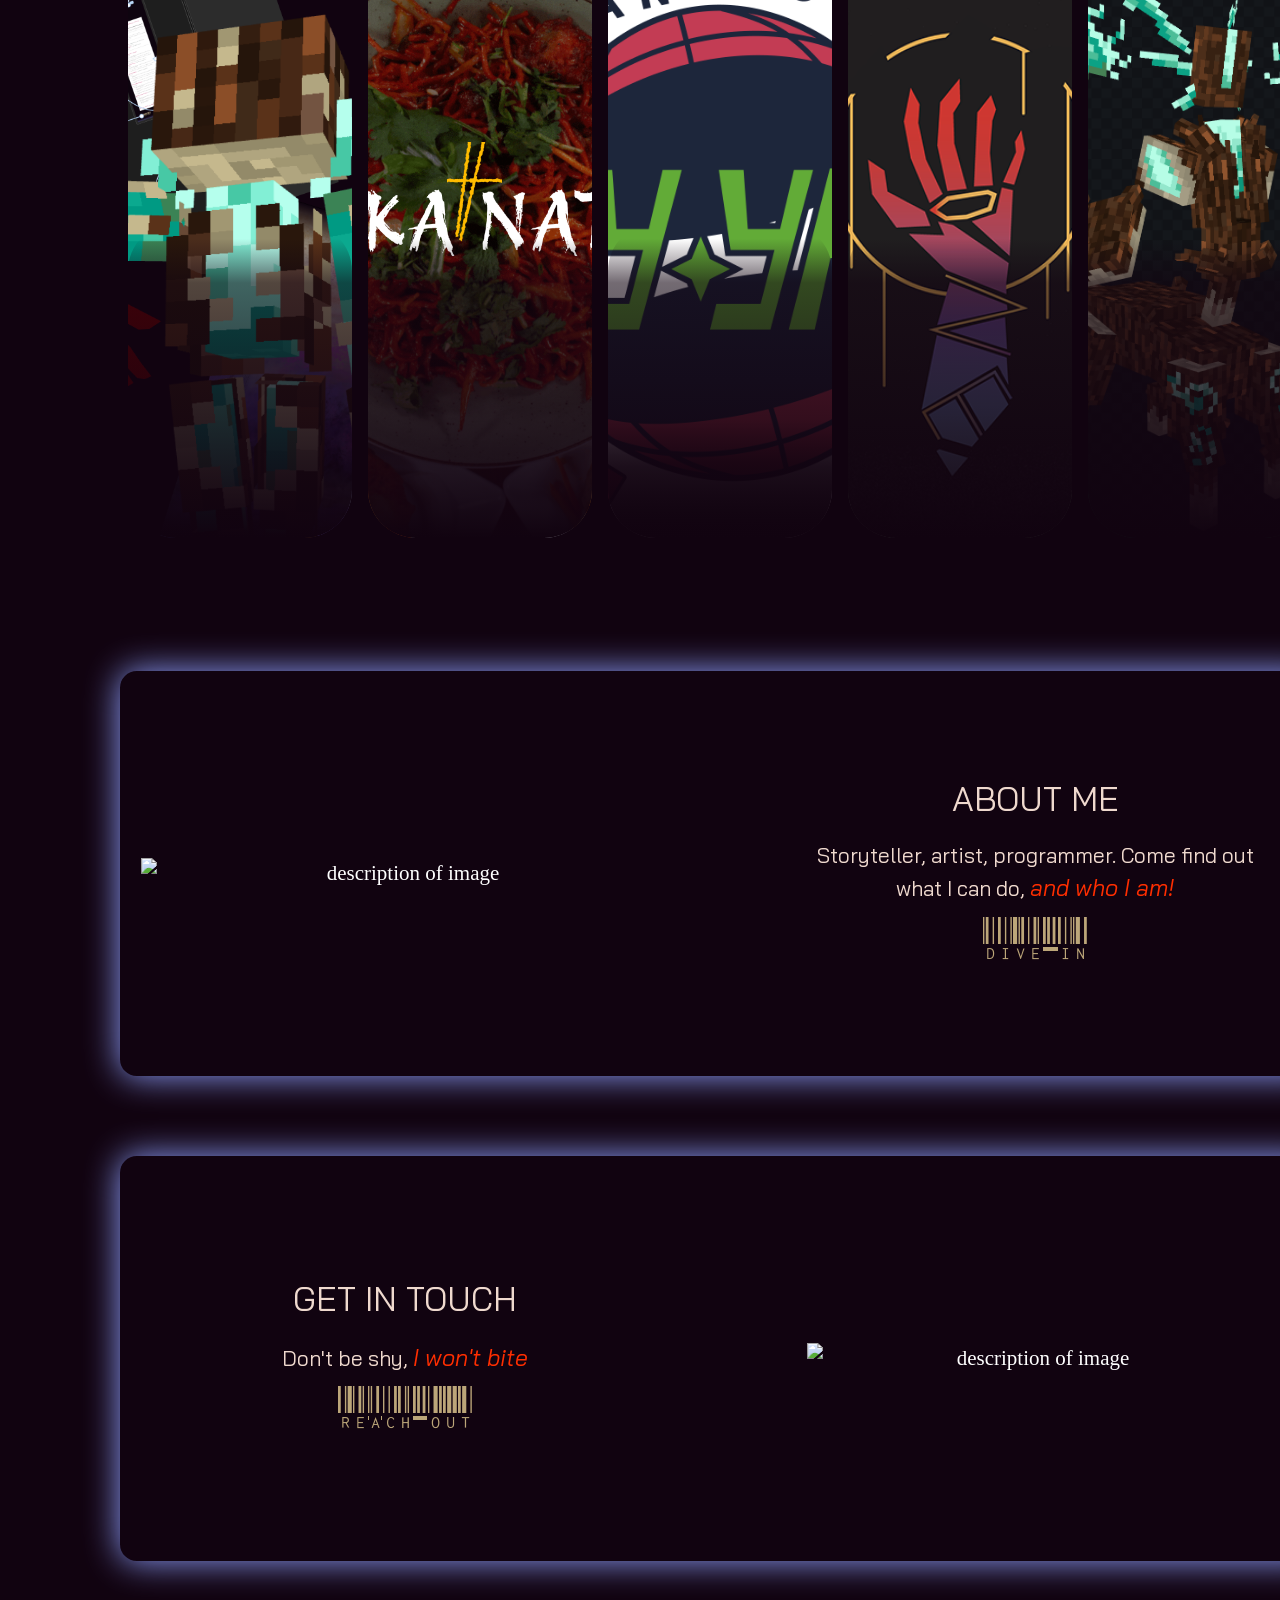
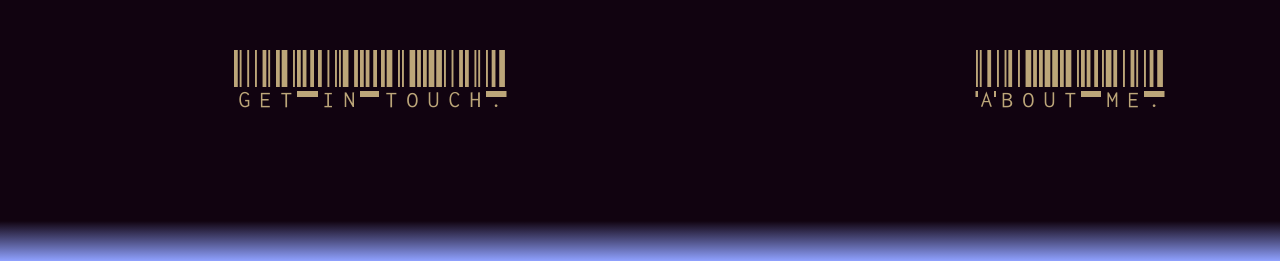
==== commit 9335def6: "Completed Hakka Nation Website Redesign page with project write up." ====
--- a/index.html
+++ b/index.html
@@ -90,13 +90,13 @@
                 <!--Hakka Nation Conceptual Redesign Highlight Panel-->
                 <div class="projectPanel">
                     <div class="projectHighlightInfoBox">
-                        <h1>Hakka Nation Redesign <i>[CONCEPT]</i></h1>
+                        <h1>Hakka Nation Website Redesign <i>[CONCEPT]</i></h1>
                         <p>
-                            A <b>conceptual</b> redesign of the Hakka Nation resteraunt website, featuring sitemaps,
+                            A <b>conceptual</b> redesign of the Hakka Nation resteraunt's website. Features sitemaps,
                             and neumerous UI + UX adjustments to improve on the original site.
                         </p>
                         <h2>
-                            <a class="navlink" href="hakka-naion-redesign-page.html">ENTER</a>
+                            <a class="navlink" href="hakka-nation-redesign-page.html">ENTER</a>
                         </h2>
                     </div>
                     <img class="projectImg" src="images\homepage\hakka_nation_redesign_highlight_banner.png" alt="description of image">
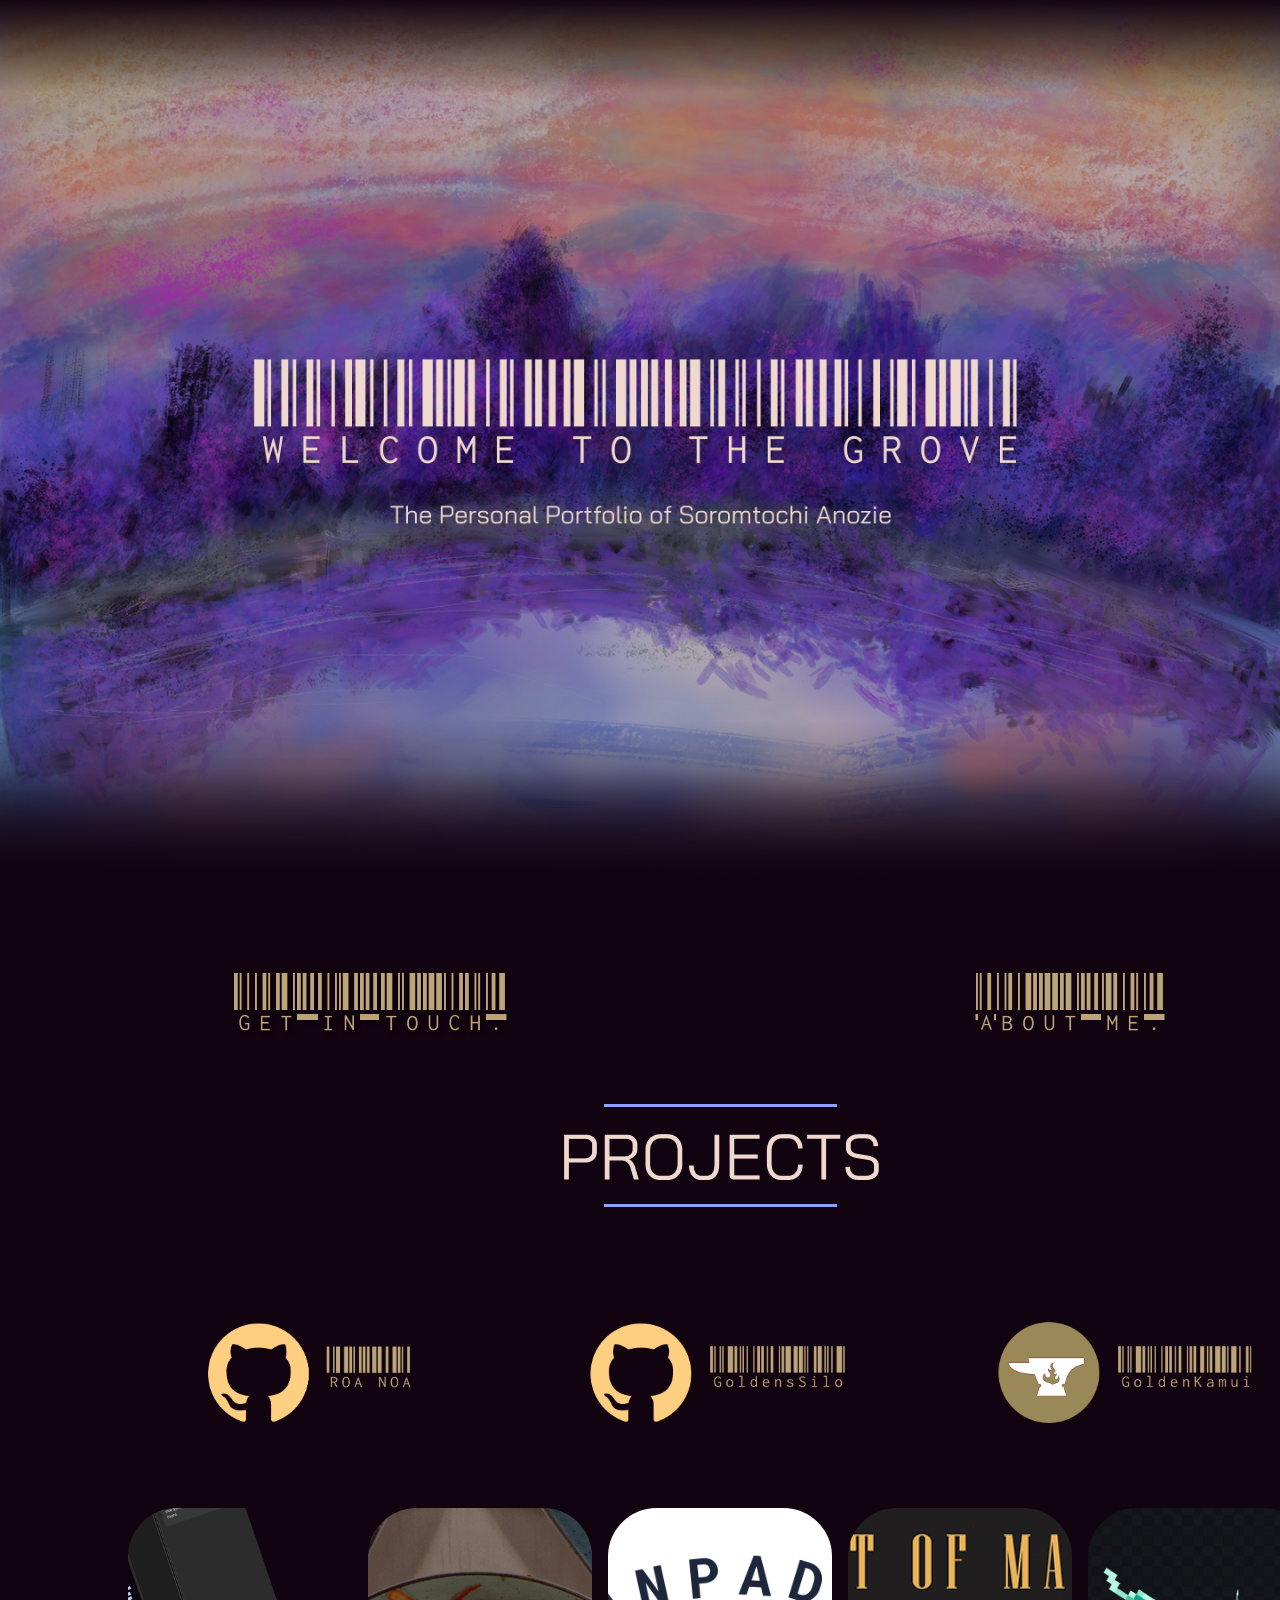
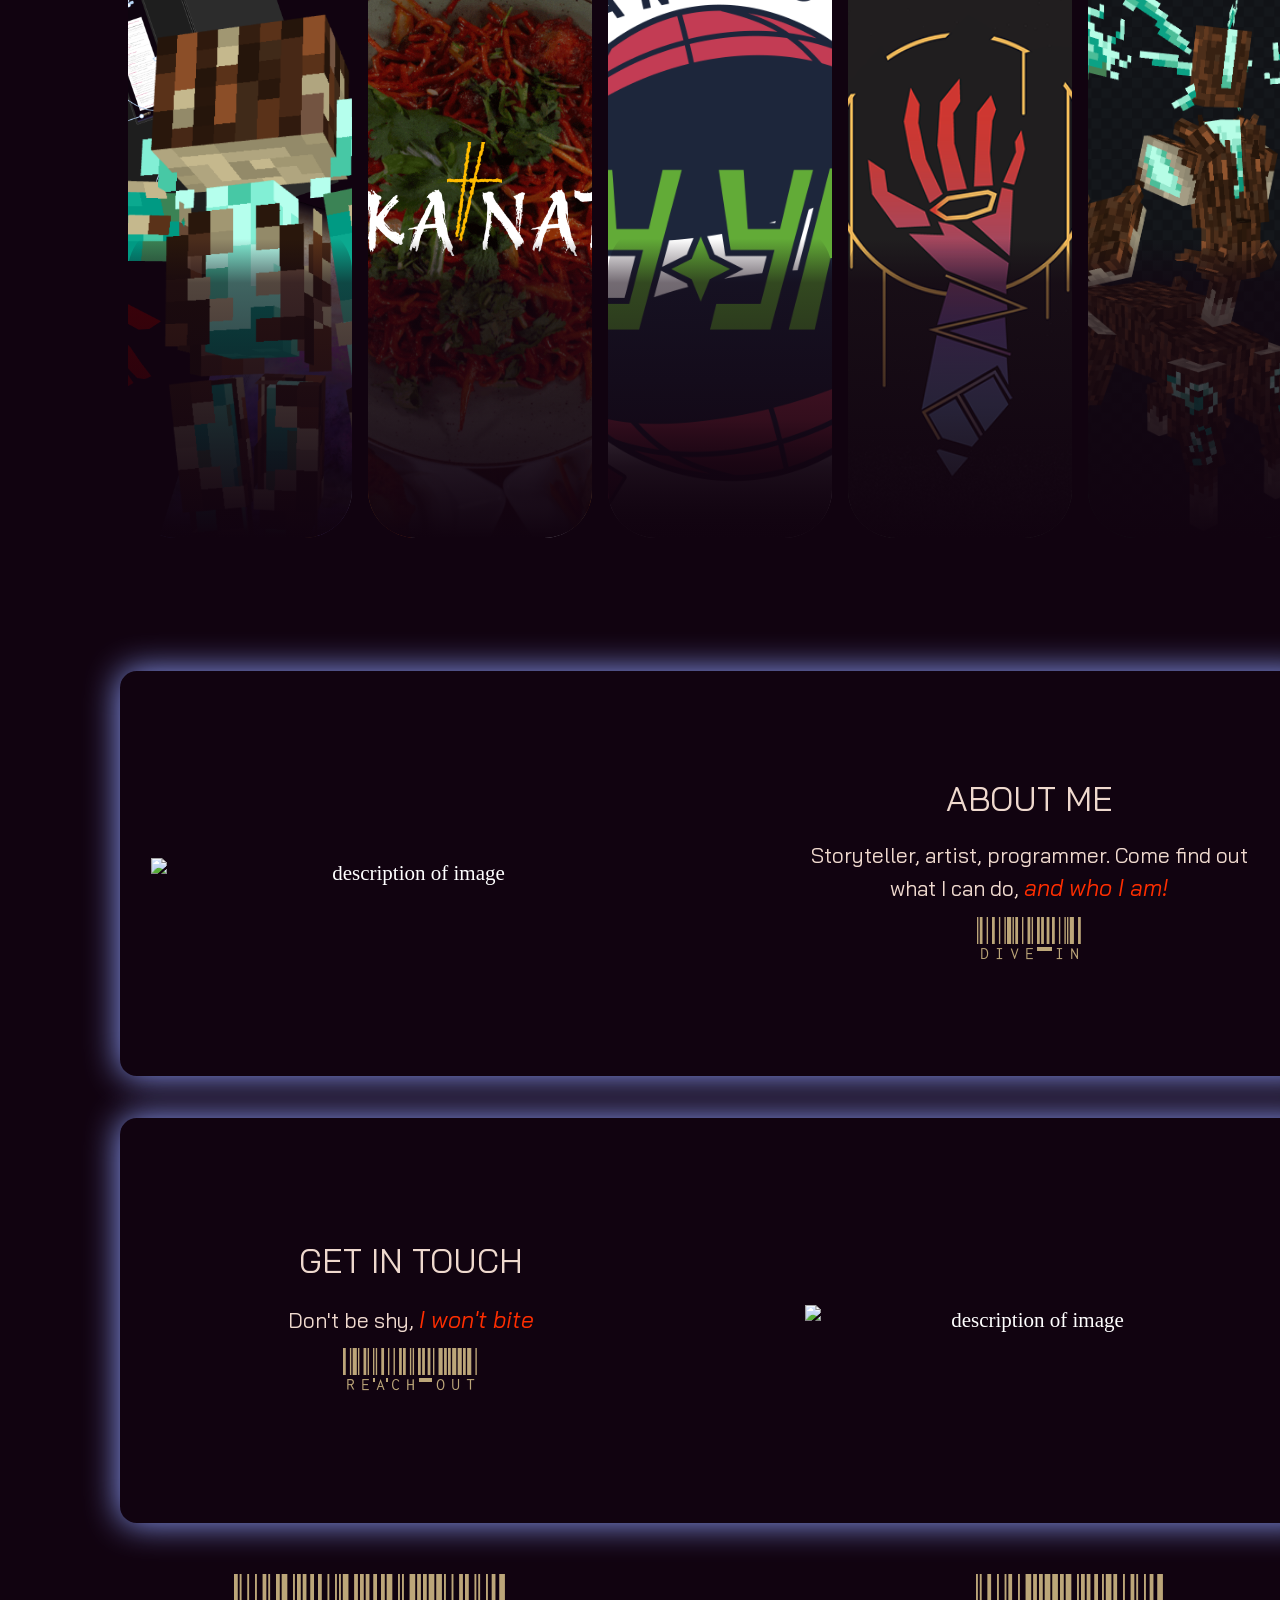
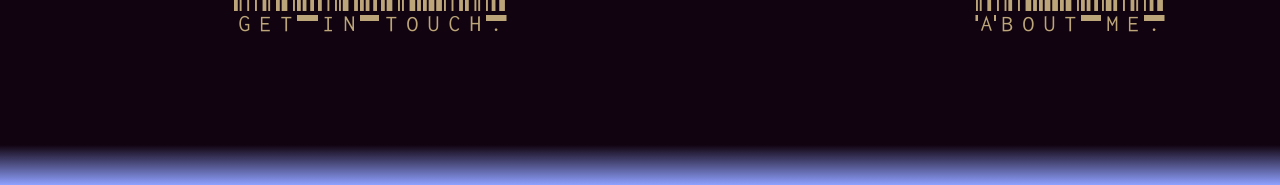
==== commit 13582729: "Completed the CANPAD YYA Logo Design Page. Added notes in master.css for eventual page sizing rework" ====
--- a/index.html
+++ b/index.html
@@ -104,12 +104,12 @@
                 <!--CANPAD YYA Redesign Highlight Panel-->
                 <div class="projectPanel">
                     <div class="projectHighlightInfoBox">
-                        <h1>CANPAD YYA Logo Redesign</h1>
+                        <h1>CANPAD YYA Logo Design</h1>
                         <p>
-                            Logo redesign for the CANPAD doctors confference Youth and Young adult branch.
+                            Logo design for the CANPAD doctor confference's Youth and Young adult branch.
                         </p>
                         <h2>
-                            <a class="navlink" href="finality-spells-page.html">ENTER</a>
+                            <a class="navlink" href="canpad-yya-logo-design-page.html">ENTER</a>
                         </h2>
                     </div>
                     <img class="projectImg" src="images\homepage\CANPAD_YYA_logo_design.png" alt="description of image">
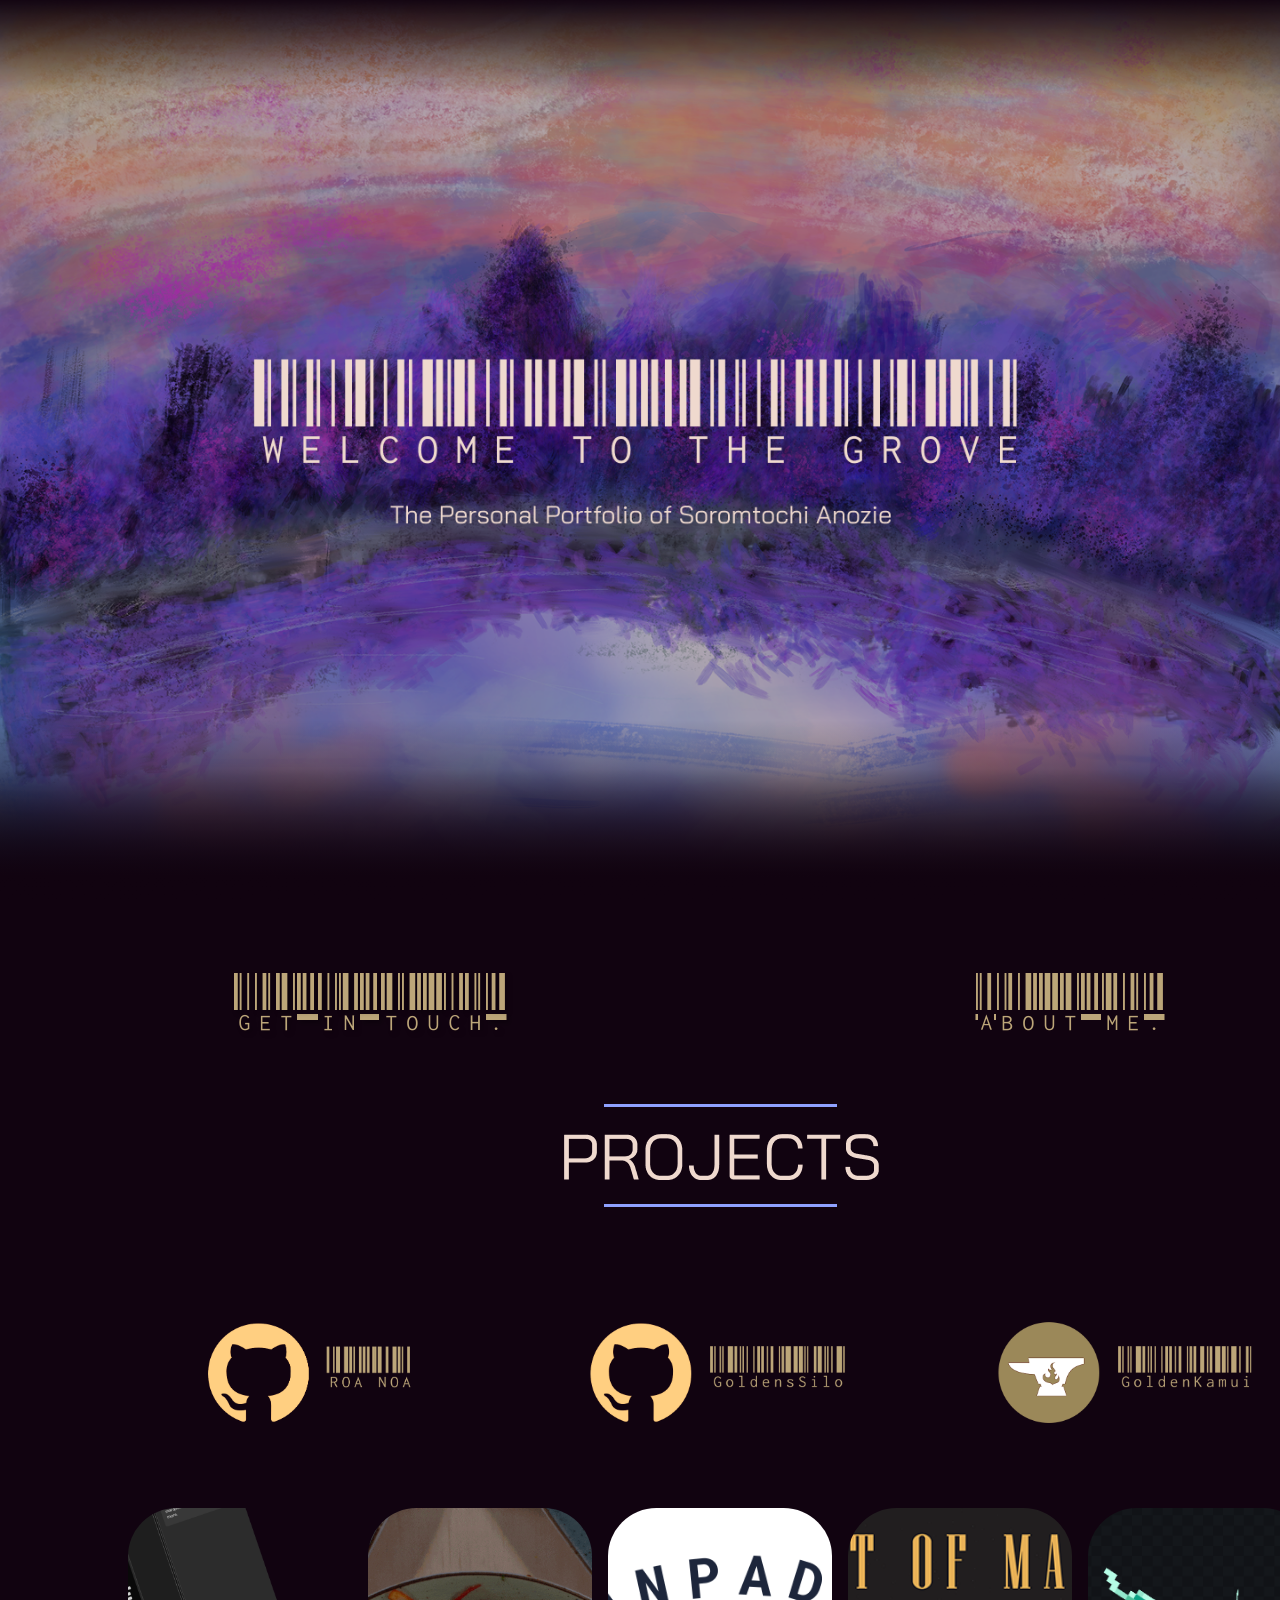
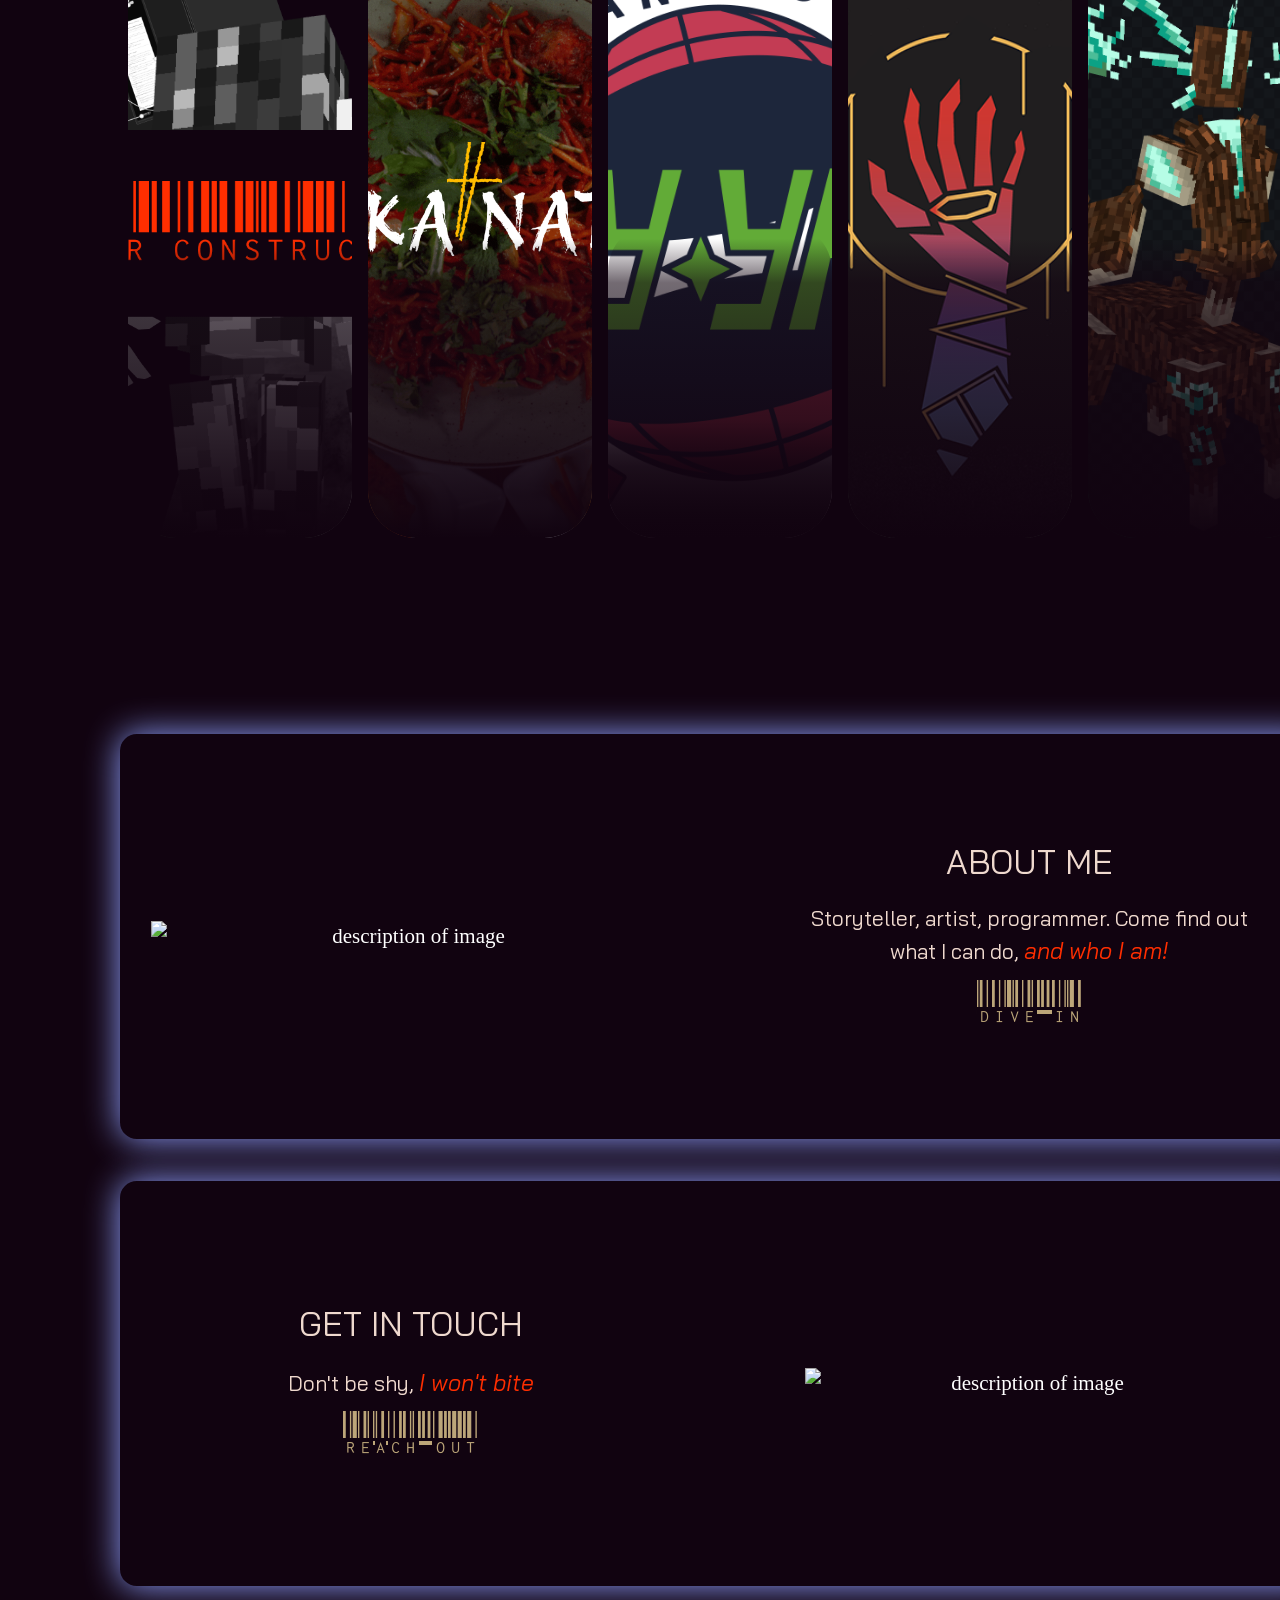
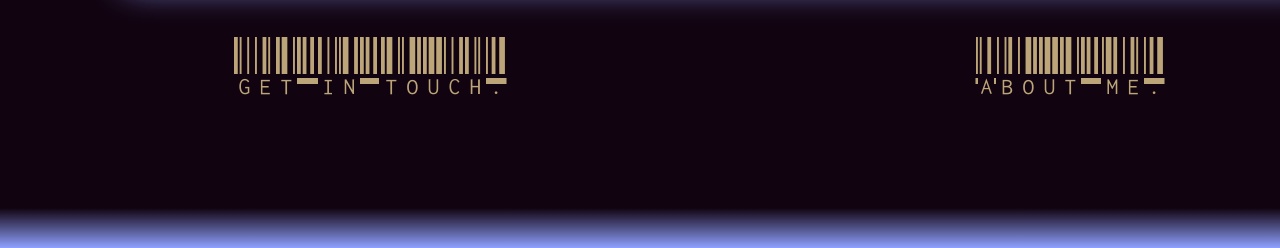
==== commit c07e6293: "Change "THIS WEBSITE" banner to a "UNDER CONSTRUCTION" one. Burnout is getting to me." ====
--- a/index.html
+++ b/index.html
@@ -78,14 +78,14 @@
                     <div class="projectHighlightInfoBox">
                         <h1>This Website!</h1>
                         <p>
-                            From class assignment to personal project, take a look at how I made this website by hand
-                            with HTML, CSS, and Javascript and a whole lotta Stack Overflow.
+                            From class assignment to personal project, take a look at how I coded this website <b>(by hand!)</b>
+                            with HTML, CSS, Javascript and a whole lotta Stack Overflow.
                         </p>
-                        <h2>
-                            <a class="navlink" href="finality-spells-page.html">ENTER</a>
+                        <h2 class="navlink" style=" color: #BCA679;">
+                            <span class="highlight"> COMING SOON </span>
                         </h2>
                     </div>
-                    <img class="projectImg" src="images\homepage\this_website_highlight_banner.png" alt="description of image">
+                    <img class="projectImg" src="images\homepage\this_website_under_construction.png" alt="A banner saying this page is currently under construction">
                 </div>
                 <!--Hakka Nation Conceptual Redesign Highlight Panel-->
                 <div class="projectPanel">
@@ -145,6 +145,8 @@
             </div>
             <!--See more projects link! [blurbs are still being written]-->
             <!--Simple about me blurb with segway to full page-->
+            <div class=" content-block-1x1">
+            </div>
             <div class="content-section-2x1-alt light-blue-border">
                 <div class="content-block-2x1-alt">
                     <img style="width:110%" src="images\homepage\deerbone_mask.gif" alt="description of image">
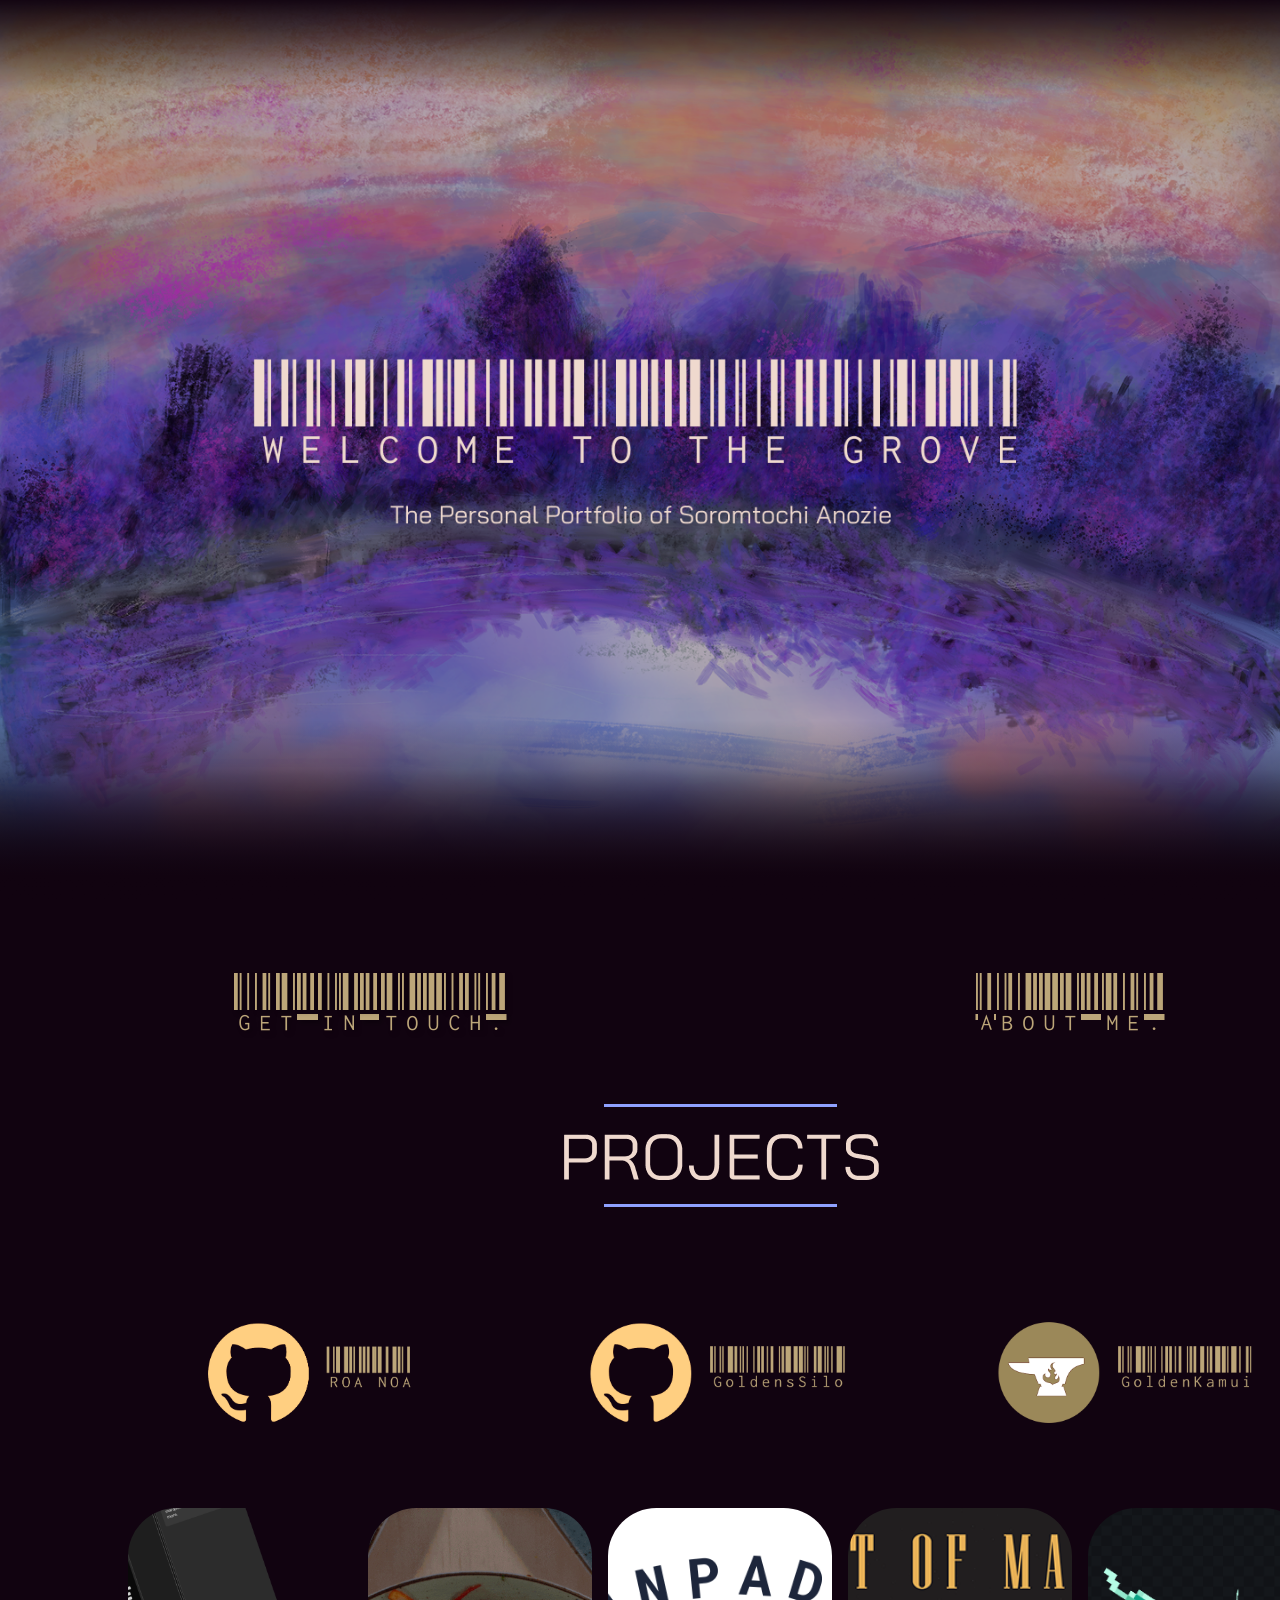
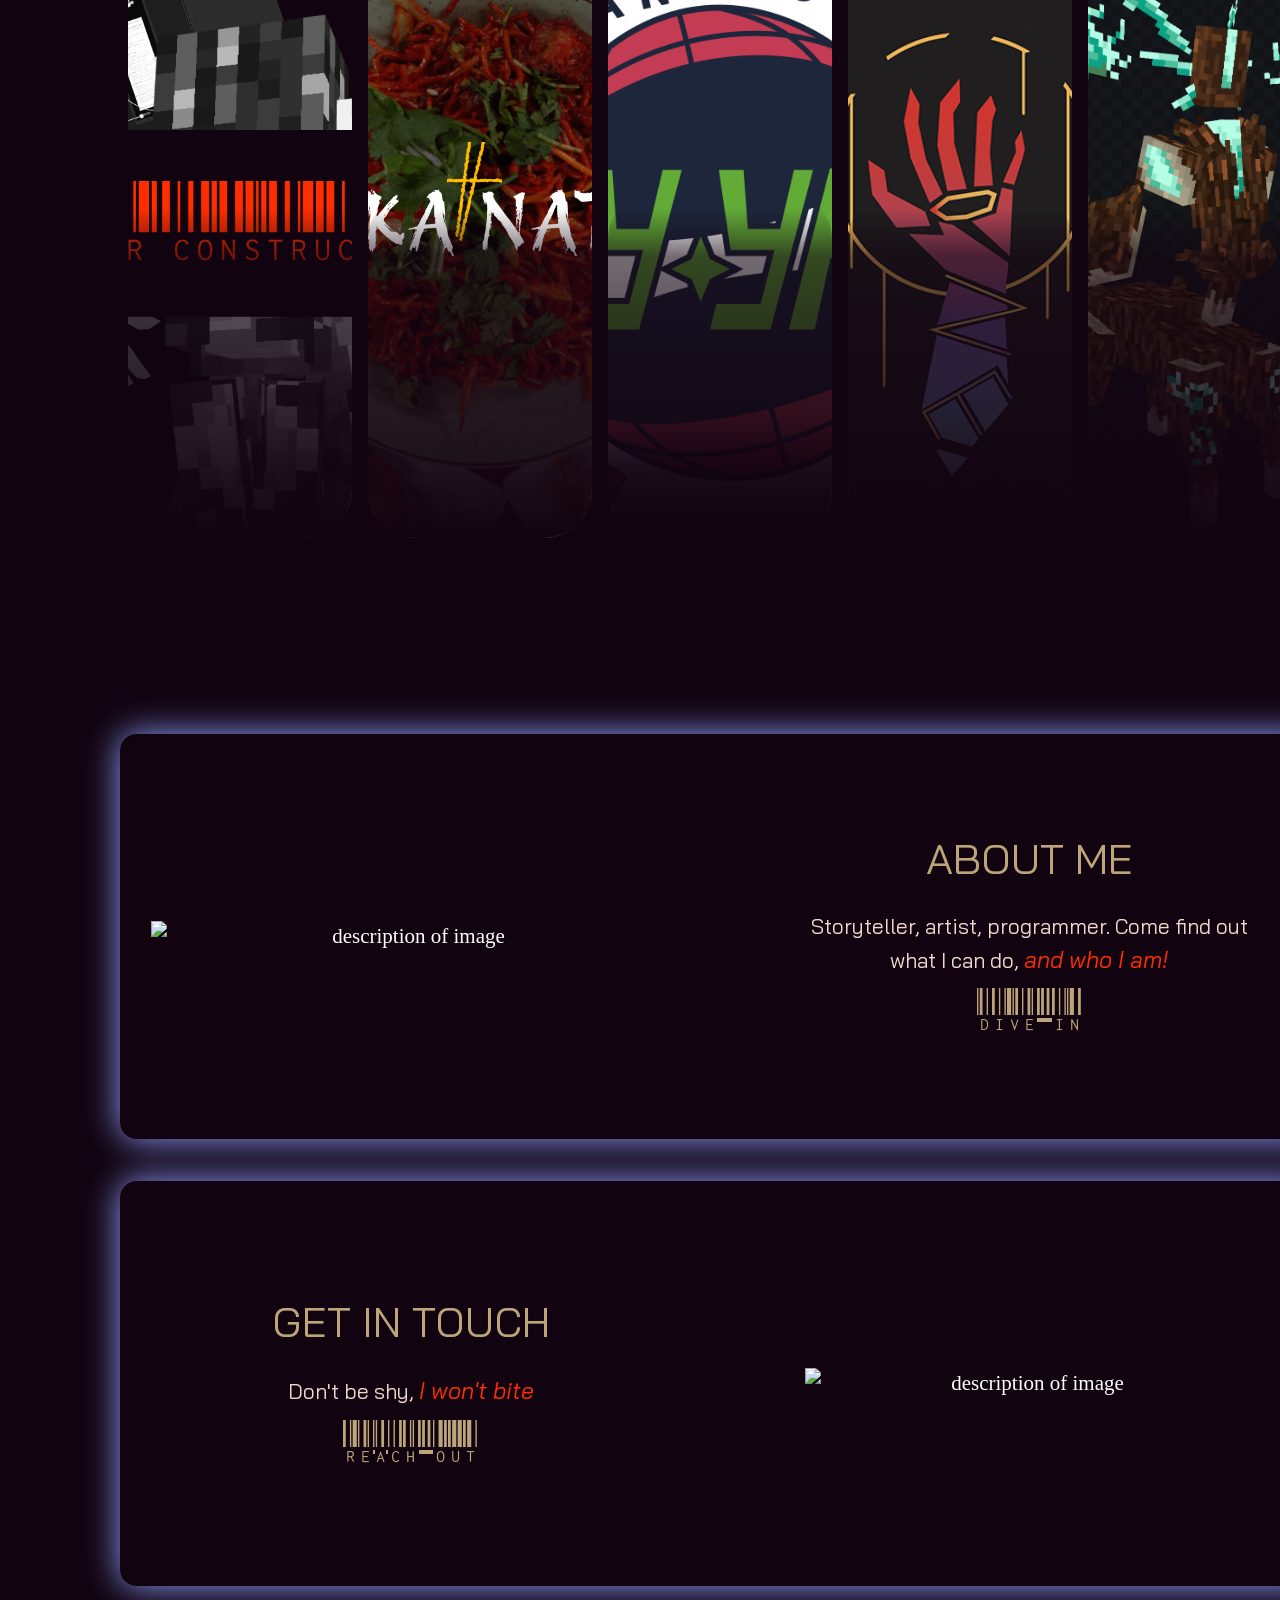
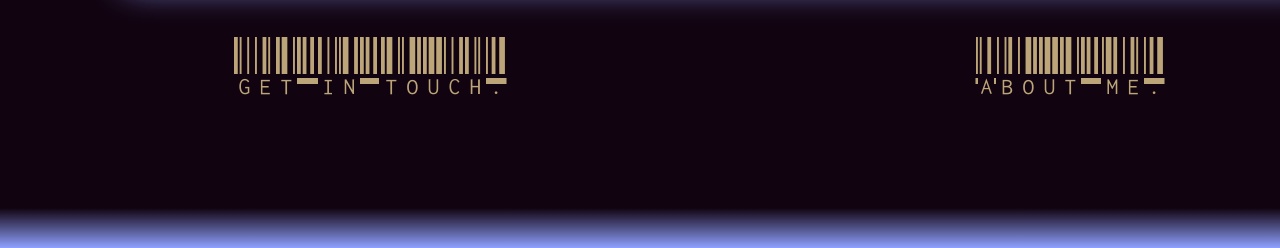
==== commit 163d8806: "Update resume file Adjusted "ENTER" buttons on project highlights Changed section headings to avoid " ====
--- a/index.html
+++ b/index.html
@@ -90,13 +90,19 @@
                 <!--Hakka Nation Conceptual Redesign Highlight Panel-->
                 <div class="projectPanel">
                     <div class="projectHighlightInfoBox">
-                        <h1>Hakka Nation Website Redesign <i>[CONCEPT]</i></h1>
+                        <h1>
+                            Hakka Nation Website Redesign
+                            <br />
+                            <span style="font-size:0.8em">
+                                <i>[CONCEPT]</i>
+                            </span>
+                        </h1>
                         <p>
-                            A <b>conceptual</b> redesign of the Hakka Nation resteraunt's website. Features sitemaps,
-                            and neumerous UI + UX adjustments to improve on the original site.
+                            A redesign of the Hakka Nation restaurant's website. Sitemaps,
+                            UI & UX adjustments improving the original.
                         </p>
                         <h2>
-                            <a class="navlink" href="hakka-nation-redesign-page.html">ENTER</a>
+                            <a class="navlink" href="hakka-nation-redesign-page.html"> <span style="font-size:115%"> ENTER </span> </a>
                         </h2>
                     </div>
                     <img class="projectImg" src="images\homepage\hakka_nation_redesign_highlight_banner.png" alt="description of image">
@@ -106,10 +112,10 @@
                     <div class="projectHighlightInfoBox">
                         <h1>CANPAD YYA Logo Design</h1>
                         <p>
-                            Logo design for the CANPAD doctor confference's Youth and Young adult branch.
+                            Logo design for the CANPAD doctor conference's Youth and Young adult branch.
                         </p>
                         <h2>
-                            <a class="navlink" href="canpad-yya-logo-design-page.html">ENTER</a>
+                            <a class="navlink" href="canpad-yya-logo-design-page.html"> <span style="font-size:115%"> ENTER </span> </a>
                         </h2>
                     </div>
                     <img class="projectImg" src="images\homepage\CANPAD_YYA_logo_design.png" alt="description of image">
@@ -123,7 +129,7 @@
                             and photoshopped mockups to represent the client's design story.
                         </p>
                         <h2>
-                            <a class="navlink" href="brand-design-assignment-page.html">ENTER</a>
+                            <a class="navlink" href="brand-design-assignment-page.html"> <span style="font-size:115%"> ENTER </span> </a>
                         </h2>
                     </div>
                     <img class="projectImg" src="images\homepage\outOfManyThumbnail.png" alt="description of image">
@@ -137,7 +143,7 @@
                             artist, animator, and gameplay designer to create something I can enjoy with my friends.
                         </p>
                         <h2>
-                            <a class="navlink" href="finality-spells-page.html">ENTER</a>
+                            <a class="navlink" href="finality-spells-page.html"> <span style="font-size:115%"> ENTER </span> </a>
                         </h2>
                     </div>
                     <img class="projectImg" src="images\homepage\shard_guardian.png" alt="description of image">
@@ -152,7 +158,7 @@
                     <img style="width:110%" src="images\homepage\deerbone_mask.gif" alt="description of image">
                 </div>
                 <div class="content-block-2x1-alt">
-                    <h1>ABOUT ME</h1>
+                    <h1 class="altSm">ABOUT ME</h1>
                     <p>
                         Storyteller, artist, programmer. Come find out what I can do,
                         <span class="highlight" style="font-size:1.1em;"><i>and who I am!</i> </span>
@@ -165,7 +171,7 @@
             <!--Like what you see? GET IN TOUCH-->
             <div class="content-section-2x1-alt light-blue-border">
                 <div class="content-block-2x1-alt">
-                    <h1>GET IN TOUCH</h1>
+                    <h1 class="altSm">GET IN TOUCH</h1>
                     <p>
                         Don't be shy, <span class="highlight" style="font-size:1.1em;"><i>I won't bite</i> </span>
                     </p>
